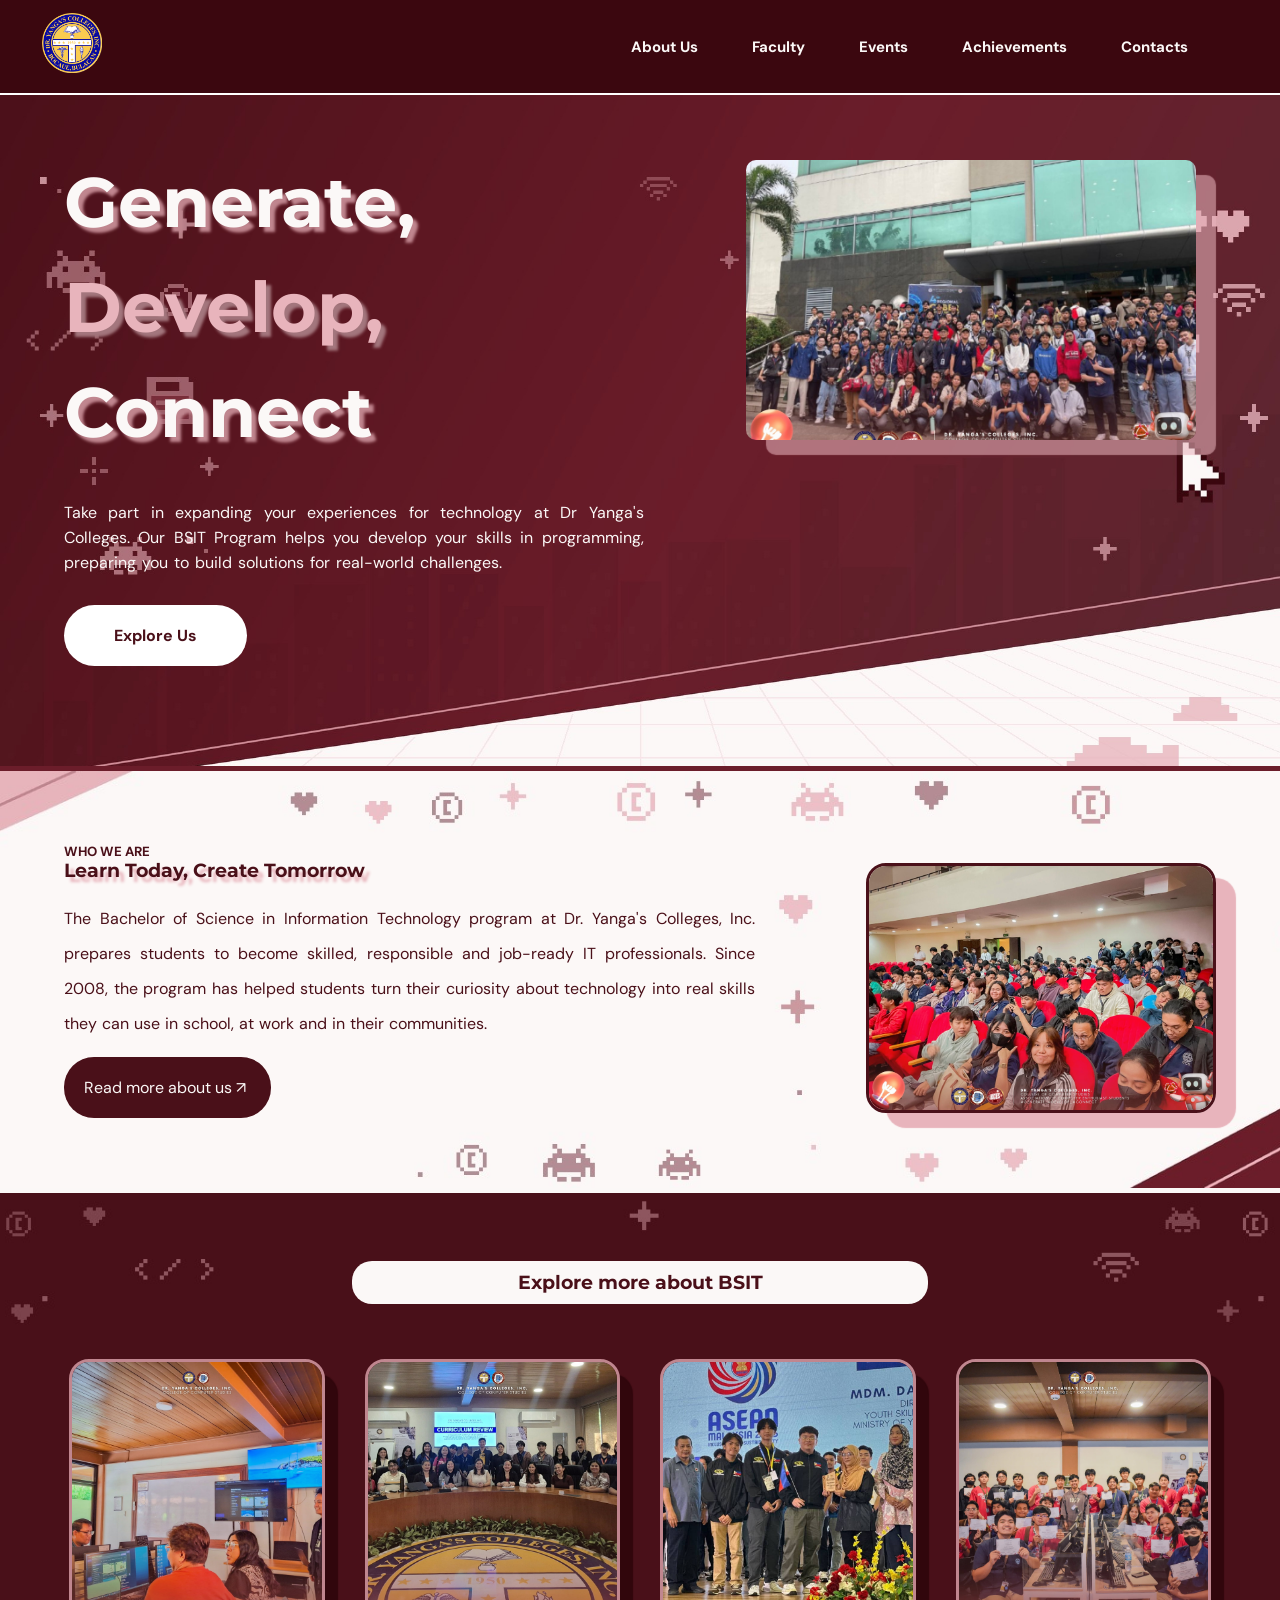
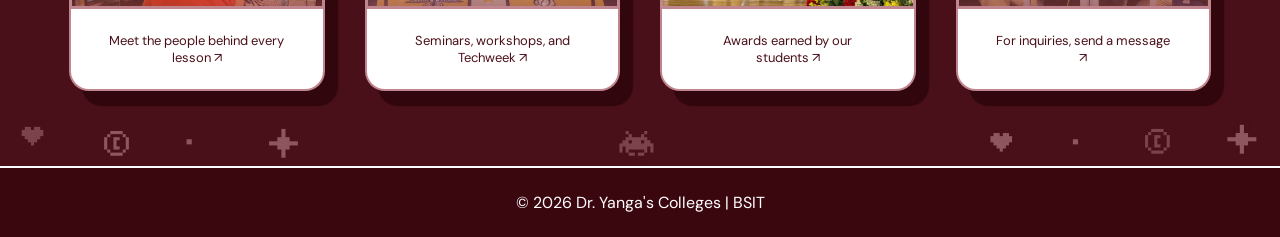
==== index.html @ b6b9d199 "finally" ====
<!DOCTYPE html>
<html lang="en">
    <head>
        <title>DYCI | BSIT</title>
        <meta charset="UTF-8">
        <meta name="viewport" content="width=device-width, initial-scale=1.0">
        <link rel="stylesheet" href="styles.css">
        <link rel="icon" type="image/png" href="images/logo/tech.png">
        <link rel="preconnect" href="https://fonts.googleapis.com">
        <link rel="preconnect" href="https://fonts.gstatic.com" crossorigin>
        <link href="https://fonts.googleapis.com/css2?family=Montserrat:wght@900&family=DM+Sans:wght@400;700&display=swap" rel="stylesheet">
    </head>
    <body>
        <header class="content-nav">
            <nav>
                <input type="checkbox" id="menu-toggle">
                <label for="menu-toggle" class="hamburger">☰</label>
                <ul>
                    <li class="landing-page-nav"><a href="index.html"><img src="images/logo/dyci-logo.png" alt="dyci-logo"></a></li>
                    <li><a href="aboutus.html">About Us</a></li>
                    <li><a href="faculty.html">Faculty</a></li>
                    <li><a href="events.html">Events</a></li>
                    <li><a href="achievements.html">Achievements</a></li>
                    <li><a href="contacts.html">Contacts</a></li>
                </ul>
            </nav>
        </header>
        <main>
            <article class="landing-page">
                <section class="landing-page-cover">
                    <div class="headers">
                        <h1>Generate,</h1>
                        <h1 id="develop-span">Develop,</h1>
                        <h1>Connect</h1>
                        <p>Take part in expanding your experiences for technology at Dr Yanga's Colleges. Our BSIT Program
                        helps you develop your skills in programming, preparing you to build solutions for real-world
                        challenges.
                        </p>
                        <div class="know-us">
                            <a href="aboutus.html">Explore Us</a>
                        </div>
                    </div>
                    <div class="landing-img">
                        <img src="images/landing/landing-img.jpg" alt="landing-img">
                    </div>
                </section>
            </article>
            <article class="landing-page2">
                <section class="landing-page2-cover">
                    <div class="landing-aboutus-img">
                        <img src="images/landing/about-us.jpg" alt="aboutus-img">
                    </div>
                    <div class="landing-aboutus">
                        <h5>WHO WE ARE</h5>
                        <h1>Learn Today, Create Tomorrow</h1>
                        <p>The Bachelor of Science in Information Technology program at Dr. Yanga's Colleges, Inc. prepares students to
                            become skilled, responsible and job-ready IT professionals. Since 2008, the program has helped students turn
                            their curiosity about technology into real skills they can use in school, at work and in their communities.
                        </p>
                        <a href="aboutus.html">Read more about us ↗</a>
                    </div>
                </section>
            </article>
            <article class="landing-page3">
                <section class="landing-page3-cover">
                    <h1>Explore more about BSIT</h1>
                    <div class="exploremore-container">
                        <a href="faculty.html">
                            <div class="explore-faculty-container">
                                <img src="images/landing/faculty.jpg" alt="faculty-img">
                                <div class="explore-faculty-desc">
                                    <p>Meet the people behind every lesson ↗</p>
                                </div>
                            </div>
                        </a>
                        <a href="events.html">
                            <div class="explore-events-container">
                                <img src="images/landing/events.jpg" alt="events-img">
                                <div class="explore-events-desc">
                                    <p>Seminars, workshops, and Techweek ↗</p>
                                </div>
                            </div>
                        </a>
                        <a href="achievements.html">
                            <div class="explore-achievements-container">
                                <img src="images/landing/achievements.jpg" alt="achievements-img">
                                <div class="explore-achievements-desc">
                                    <p>Awards earned by our students ↗</p>
                                </div>
                            </div>
                        </a>
                        <a href="contacts.html">
                            <div class="explore-contacts-container">
                                <img src="images/landing/contacts.jpg" alt="contacts-img">
                                <div class="explore-contacts-desc">
                                    <p>For inquiries, send a message ↗</p>
                                </div>
                            </div>
                        </a>
                    </div>
                </section>
            </article>
        </main>
    </body>
    <footer class="footer-side">
        <p>&copy; 2026 Dr. Yanga's Colleges | BSIT</p>
    </footer>
</html>
---- styles.css ----
* {
    box-sizing: border-box;
}

body {
    background-color: white;
    font-family: "DM Sans", sans-serif;
    margin: 0;
}

.content-nav {
    background-color: #3b070f;
    border-bottom: 2px solid white;
    line-height: 40px;
    position: sticky;
    top: 0;
}

.content-nav nav ul {
    display: flex;
    justify-content: right;
    align-items: center;
    list-style: none;
    margin: 0;
    padding: 5px 40px;
}

.content-nav nav ul li a {
    font-size: 15px;
    text-decoration: none;
    font-weight: bold;
    color: #fbf8f7;
    margin-right: 50px;
    border: 2px solid transparent;
    transition: 0.5s;
}

.content-nav nav ul li a:hover {
    border-bottom-color: #fbf8f7;
}

#active {
    border-bottom: 2px solid #fbf8f7;
}

.landing-page-nav {
    margin-right: auto;
    margin-top: 8px;
}

.landing-page-nav img {
    width: 60px;
    height: 60px;
    object-fit: contain;
}

.content-nav .landing-page-nav a {
    border-bottom: none;
}

.landing-page {
    background-image: url("images/landing/landing-background.jpg");
    background-size: cover;
    background-position: center;
    background-repeat: no-repeat;
    padding-top: 120px;
    padding-bottom: 120px;
    color: #fbf8f7;
    font-family: "DM Sans", sans-serif;
}

.landing-page-cover {
    display: flex;
    width: 1260px;
    max-width: 90%;
    margin: 0 auto;
}

.headers {
    margin-top: -100px;
}

.headers h1 {
    font-family: "Montserrat", sans-serif;
    font-size: 70px;
    line-height: 35px;
    text-shadow: 5px 5px 3px #c0868f;
}

#develop-span {
    color: #e8b4bc;
    text-shadow: 5px 5px 3px #a3767d;
}

.headers p {
    width: 85%;
    text-align: justify;
    line-height: 25px;
    word-spacing: 2px;
    font-family: "DM Sans", sans-serif;
}

.know-us {
    margin-top: 50px;
}

.know-us a {
    background-color: white;
    color: #4a1019;
    text-decoration: none;
    padding: 20px 50px;
    border-radius: 40px;
    font-weight: bold;
}

.landing-img {
    margin-top: -55px;
    margin-right: 20px;
}

.landing-img img {
    width: 450px;
    height: 280px;
    object-fit: cover;
    border-radius: 10px;
    box-shadow: 20px 15px 1px #e8b4bc91;
}

.landing-page2 {
    background-image: url("images/landing/landing2-background.jpg");
    background-size: cover;
    background-position: center;
    background-repeat: no-repeat;
    padding-top: 100px;
    padding-bottom: 120px;
    border-top: 5px solid #6b1d2a;
    color: #4a1019;
    font-family: "DM Sans", sans-serif;
}

.landing-page2-cover {
    width: 1260px;
    max-width: 90%;
    margin: -50px auto;
}

.landing-aboutus {
    text-align: center;
    width: 60%;
}

.landing-aboutus p {
    margin-right: auto;
    margin-left: auto;
    text-align: justify;
    line-height: 35px;
    word-spacing: 1px;
}

.landing-aboutus h5 {
    text-align: left;
    margin-bottom: -20px;
}

.landing-aboutus h1 {
    font-family: "Montserrat", sans-serif;
    text-shadow: 5px 5px 3px #e8b4bc;
    text-align: left;
}

.landing-aboutus a {
    display: block;
    width: 30%;
    text-decoration: none;
    color: #fbf8f7;
    background-color: #4a1019;
    padding: 20px 20px;
    border-radius: 30px;
    margin-top: 10px;
    text-align: left;
}

.landing-aboutus-img {
    float: right;
    margin-top: 20px;
}

.landing-aboutus-img img {
    width: 350px;
    height: 250px;
    object-fit: cover;
    border-radius: 20px;
    border: 3px solid #4a1019;
    box-shadow: 20px 15px 1px #e8b4bc;
}

.landing-page3 {
    background-image: url("images/landing/landing3-background.jpg");
    background-size: cover;
    background-position: center;
    background-repeat: no-repeat;
    padding-top: 100px;
    padding-bottom: 120px;
    border-top: 5px solid #fbf8f7;
    color: #4a1019;
    font-family: "DM Sans", sans-serif;
}

.landing-page3-cover {
    width: 1260px;
    max-width: 90%;
    margin: -50px auto;
}

.landing-page3-cover h1 {
    font-family: "Montserrat", sans-serif;
    text-align: center;
    background-color: #fbf8f7;
    width: 50%;
    margin-right: auto;
    margin-left: auto;
    border-radius: 20px;
    padding: 10px;
}

.exploremore-container {
    display: grid;
    grid-template-columns: repeat(4, 1fr);
    margin-top: 50px;
    gap: 30px;
}

.exploremore-container a {
    text-decoration: none;
    color:#4a1019;
}

.explore-faculty-container, .explore-events-container,
.explore-achievements-container, .explore-contacts-container {
    margin: 5px;
}

.explore-faculty-container img, .explore-events-container img,
.explore-achievements-container img, .explore-contacts-container img {
    width: 100%;
    height: 250px;
    object-fit: cover;
    display: block;
    border: 3px solid #c0868f;
    border-top-right-radius: 20px;
    border-top-left-radius: 20px;
    box-shadow: 13px 15px 1px #31060c;
}

.explore-faculty-desc, .explore-events-desc,
.explore-achievements-desc, .explore-contacts-desc {
    text-align: center;
    background-color: white;
    padding: 10px 0;
    border-bottom-right-radius: 20px;
    border-bottom-left-radius: 20px;
    font-size: 13px;
    box-shadow: 13px 15px 1px #31060c;
    border-right: 2px solid #c0868f;
    border-left: 2px solid #c0868f;
    border-bottom: 2px solid #c0868f;
}

.explore-faculty-desc p, .explore-events-desc p,
.explore-achievements-desc p, .explore-contacts-desc p {
    width: 70%;
    margin-right: auto;
    margin-left: auto;
}

.about-us {
    background-image: url("images/about-us/about-us-background.jpg");
    background-size: cover;
    background-position: center;
    background-repeat: no-repeat;
    padding-top: 120px;
    padding-bottom: 120px;
    border-top: 5px solid #6b1d2a;
    color: #4a1019;
    font-family: "DM Sans", sans-serif;
}

.about-us-cover {
    display: flex;
    width: 1260px;
    max-width: 90%;
    margin: -70px auto;
}

.about-us-desc {
    margin-left: -20px;
}

.about-us-desc h3 {
    font-size: 15px;
}

.about-us-desc h1 {
    width: 80%;
    font-family: "Montserrat", sans-serif;
    font-size: 50px;
    text-shadow: 5px 5px 3px #e8b4bc;
}

.create-span {
    color: #6b1d2a;
}

.about-us-desc p {
    width: 90%;
    color: #4a1019;
    text-align: justify;
    font-size: 15px;
    line-height: 30px;
    word-spacing: 1px;
}

.about-us-img {
    margin-top: 30px;
}

.about-us-img img {
    width: 320px;
    height: 350px;
    object-fit: cover;
    border-radius: 10px;
    box-shadow: 20px 15px 1px #e8b4bc91;
    border: 3px solid #3b070f;
}

.about-us-history {
    background-image: url("images/about-us/history/background-history.jpg");
    background-size: cover;
    background-position: center;
    background-repeat: no-repeat;
    padding-top: 100px;
    padding-bottom: 120px;
    border-top: 5px solid #6b1d2a;
    color: #4a1019;
    font-family: "DM Sans", sans-serif;
}

.about-us-history-cover {
    width: 1260px;
    max-width: 90%;
    margin: -50px auto;
}

.about-us-history-cover h1 {
    font-family: "Montserrat", sans-serif;
    text-align: center;
    text-shadow: 5px 5px 3px #e8b4bc;
}

.bsit-history-1 {
    text-align: center;
    width: 60%;
}

.bsit-history-1 p {
    margin-right: auto;
    margin-left: auto;
    margin-top: 55px;
    text-align: justify;
    line-height: 35px;
    word-spacing: 1px;
}

.bsit-history-1-img {
    float: right;
    margin-top: 60px;
}

.bsit-history-1-img img {
    width: 350px;
    height: 250px;
    object-fit: cover;
    border-radius: 20px;
    border: 3px solid #4a1019;
    box-shadow: 20px 15px 1px #e8b4bc;
}

.bsit-history-2 {
    text-align: center;
    width: 60%;
    margin-top: 150px;
    margin-left: auto;
}

.bsit-history-2 p {
    margin-right: auto;
    margin-left: auto;
    margin-top: 25px;
    text-align: justify;
    line-height: 35px;
    word-spacing: 1px;
}

.bsit-history-2-img {
    float: left;
    margin-top: 120px;
}

.bsit-history-2-img img {
    width: 350px;
    height: 250px;
    object-fit: cover;
    border-radius: 20px;
    border: 3px solid #4a1019;
    box-shadow: 20px 15px 1px #e8b4bc;
}

.bsit-history-3 {
    text-align: center;
    width: 60%;
    margin-top: 180px;
}

.bsit-history-3 p {
    margin-right: auto;
    margin-left: auto;
    margin-top: 55px;
    text-align: justify;
    line-height: 35px;
    word-spacing: 1px;
}

.bsit-history-3-img {
    float: right;
    margin-top: 140px;
}

.bsit-history-3-img img {
    width: 350px;
    height: 250px;
    object-fit: cover;
    border-radius: 20px;
    border: 3px solid #4a1019;
    box-shadow: 20px 15px 1px #e8b4bc;
}

.about-us-changes {
    background-image: url("images/about-us/changes-department.jpg");
    background-size: cover;
    background-position: center;
    background-repeat: no-repeat;
    padding-top: 100px;
    padding-bottom: 120px;
    border-top: 5px solid #6b1d2a;
    color: #4a1019;
    font-family: "DM Sans", sans-serif;
}

.about-us-changes-cover {
    background-color: #fbf8f7;
    width: 1260px;
    max-width: 90%;
    margin: -50px auto;
    padding: 30px 20px;
    border-radius: 20px;
    box-shadow: 1px 1px 10px #e8b4bc;
}

.about-us-changes-cover h1 {
    font-family: "Montserrat", sans-serif;
    text-align: center;
    text-shadow: 5px 5px 3px #e8b4bc;
}

.department-logos {
    display: flex;
    justify-content: center;
    align-items: center;
    gap: 140px;
    margin-top: 70px;
    text-align: center;
}

.ccs-logo img, .tech-logo img {
    width: 250px;
    height: 250px;
    object-fit: cover;
    border: 5px solid #6b1d2a;
    border-radius: 200px;
}

.ccs-logo p, .tech-logo p {
    width: 30%;
    background-color: #4a1019;
    font-size: 15px;
    color: #fbf8f7;
    padding: 5px 10px;
    border-radius: 40px;
    text-align: center;
    margin-right: auto;
    margin-left: auto;
    font-family: "Montserrat", sans-serif;
}

.arrow-logo {
    margin-top: -50px;
}

.arrow-logo p {
    font-size: 30px;
    background-color: #4a1019;
    color: #fbf8f7;
    border-radius: 100px;
    padding: 30px 35px;
}

.about-us-changes-desc {
    margin-top: 50px;
}

.about-us-changes-desc p {
    width: 90%;
    text-align: justify;
    margin-right: auto;
    margin-left: auto;
    line-height: 35px;
    font-size: 15px;
}

.about-us-laboratories {
    background-image: url("images/about-us/laboratories/background-laboratories.jpg");
    background-size: cover;
    background-position: center;
    background-repeat: no-repeat;
    padding-top: 100px;
    padding-bottom: 120px;
    border-top: 5px solid #fbf8f7;
    color: #4a1019;
    font-family: "DM Sans", sans-serif;
}

.about-us-laboratories-cover {
    width: 1260px;
    max-width: 90%;
    margin: -50px auto;
}

.about-us-laboratories-cover h1 {
    font-family: "Montserrat", sans-serif;
    text-align: center;
    margin-top: -20px;
    text-shadow: 5px 5px 3px #e8b4bc;
}

.laboratories-container {
    display: flex;
    justify-content: center;
    align-items: center;
    margin-top: 50px;
    gap: 30px;
}

.sandbox-container, .raise-lab-container, .nexus-container {
    margin: 5px;
}

.sandbox-container img, .raise-lab-container img, .nexus-container img {
    width: 100%;
    height: 250px;
    object-fit: cover;
    display: block;
    border: 3px solid #4a1019;
    border-top-right-radius: 20px;
    border-top-left-radius: 20px;
    box-shadow: 10px 15px 1px #e8b4bc;
}

.sandbox-desc, .raise-lab-desc, .nexus-desc {
    text-align: center;
    background-color: white;
    padding: 10px 0;
    border-bottom-right-radius: 20px;
    border-bottom-left-radius: 20px;
    font-size: 13px;
    box-shadow: 10px 15px 1px #e8b4bc;
    border-right: 2px solid #4a1019;
    border-left: 2px solid #4a1019;
    border-bottom: 2px solid #4a1019;
}

.about-us-courses {
    background-image: url("images/about-us/courses/background-courses.jpg");
    background-size: cover;
    background-position: center;
    background-repeat: no-repeat;
    padding-top: 100px;
    padding-bottom: 120px;
    border-top: 5px solid #6b1d2a;
    border-bottom: 5px solid #6b1d2a;
    color: #4a1019;
    font-family: "DM Sans", sans-serif;
}

.about-us-courses-cover {
    width: 1260px;
    max-width: 90%;
    margin: -50px auto;
}

.about-us-courses-cover h1 {
    font-family: "Montserrat", sans-serif;
    text-align: center;
    margin-top: -20px;
    text-shadow: 5px 5px 3px #e8b4bc;
}

.courses-container {
    display: grid;
    grid-template-columns: repeat(3, 1fr);
    margin-top: 50px;
    gap: 30px;
}

.itp-container, .dbm-container,
.web-container, .app-container,
.net-container, .sec-container {
    margin: 5px;
}

.itp-container img, .dbm-container img,
.web-container img, .app-container img,
.net-container img, .sec-container img {
    width: 100%;
    height: 250px;
    object-fit: cover;
    display: block;
    border: 3px solid #4a1019;
    border-top-right-radius: 20px;
    border-top-left-radius: 20px;
    box-shadow: 10px 15px 1px #e8b4bc;
}

.itp-desc, .dbm-desc,
.web-desc, .app-desc,
.net-desc, .sec-desc {
    text-align: center;
    background-color: white;
    padding: 10px 10px;
    border-bottom-right-radius: 20px;
    border-bottom-left-radius: 20px;
    font-size: 13px;
    box-shadow: 10px 15px 1px #e8b4bc;
    border-right: 2px solid #4a1019;
    border-left: 2px solid #4a1019;
    border-bottom: 2px solid #4a1019;
}

.meet-faculty {
    background-image: url("images/faculty/faculty-background.jpg");
    background-size: cover;
    background-position: center;
    background-repeat: no-repeat;
    padding-top: 120px;
    padding-bottom: 120px;
    border-top: 5px solid #6b1d2a;
    color: #fbf8f7;
    font-family: "DM Sans", sans-serif;
}

.meet-faculty-cover {
    display: flex;
    width: 1260px;
    max-width: 90%;
    margin: -70px auto;
}

.meet-faculty-desc {
    margin-left: -20px;
}

.meet-faculty-desc h3 {
    font-size: 15px;
}

.meet-faculty-desc h1 {
    width: 80%;
    font-family: "Montserrat", sans-serif;
    font-size: 50px;
    text-shadow: 5px 5px 3px #c0868f;
}

.behind-span {
    color: #e8b4bc;
    text-shadow: 5px 5px 3px #a3767d;
}

.meet-faculty-desc p {
    width: 90%;
    text-align: justify;
    font-size: 15px;
    line-height: 30px;
    word-spacing: 1px;
}

.meet-faculty-img {
    margin-top: 30px;
}

.meet-faculty-img img {
    width: 320px;
    height: 350px;
    object-fit: cover;
    border-radius: 10px;
    box-shadow: 20px 15px 1px #e8b4bc91;
    border: 3px solid #3b070f;
}

.meet-faculty-head {
    background-image: url("images/faculty/profs/background-faculty-head.jpg");
    background-size: cover;
    background-position: center;
    background-repeat: no-repeat;
    padding-top: 100px;
    padding-bottom: 120px;
    color: #4a1019;
    font-family: "DM Sans", sans-serif;
}

.faculty-head {
    width: 1260px;
    max-width: 90%;
    margin: -50px auto;
}

.faculty-head h1 {
    font-family: "Montserrat", sans-serif;
    text-align: center;
    text-shadow: 5px 5px 3px #e8b4bc;
}

.department-head-container {
    display: flex;
    background-color: #fbf8f7;
    padding: 70px 70px;
    border-radius: 10px;
    box-shadow: 1px 1px 10px #e8b4bc;
    gap: 50px;
    align-items: center;
    justify-content: center;
}

.department-head-desc h3 {
    width: 20%;
    background-color: #4a1019;
    font-size: 15px;
    color: #fbf8f7;
    padding: 5px 10px;
    border-radius: 40px;
    text-align: center;
}

.department-head-desc h2 {
    font-family: "Montserrat", sans-serif;
}

.department-head-desc p {
    text-align: justify;
    line-height: 30px;
    word-spacing: 2px;
}

.department-head-container img {
    width: 300px;
    height: 250px;
    object-fit: cover;
    border: 5px solid #e8b4bc;
    border-radius: 100px;
    box-shadow: 1px 5px 1px #e8b4bc;
}

.meet-faculty-profs {
    background-image: url("images/faculty/profs/background-profs.jpg");
    background-size: cover;
    background-position: center;
    background-repeat: no-repeat;
    padding-top: 100px;
    padding-bottom: 120px;
    border-bottom: 5px solid #6b1d2a;
    color: #4a1019;
    font-family: "DM Sans", sans-serif;
}

.faculty-profs {
    width: 1260px;
    max-width: 90%;
    margin: -50px auto;
}

.faculty-profs h1 {
    font-family: "Montserrat", sans-serif;
    text-align: center;
    text-shadow: 5px 5px 3px #e8b4bc;
}

.faculty-container {
    display: grid;
    grid-template-columns: repeat(3, 1fr);
    margin-top: 20px;
    gap: 30px;
}

.first-prof, .second-prof,
.third-prof, .fourth-prof,
.fifth-prof, .sixth-prof,
.seventh-prof, .eight-prof,
.nineth-prof, .tenth-prof,
.eleventh-prof, .twelveth-prof,
.thirtheenth-prof, .fourtheenth-prof,
.fiftheenth-prof {
    background-image: url("images/faculty/profs/container-background.jpg");
    background-size: cover;
    background-position: center;
    background-repeat: no-repeat;
    padding: 50px;
    border-radius: 20px;
    text-align: center;
    color: #fbf8f7;
    box-shadow: 15px 15px 1px #e8b4bc;
    margin-top: 30px;
    border: 3px solid #3b070f;
}

.first-prof img, .second-prof img,
.third-prof img, .fourth-prof img,
.fifth-prof img, .sixth-prof img,
.seventh-prof img, .eight-prof img,
.nineth-prof img, .tenth-prof img,
.eleventh-prof img, .twelveth-prof img,
.thirtheenth-prof img, .fourtheenth-prof img,
.fiftheenth-prof img {
    width: 150px;
    height: 150px;
    object-fit: cover;
    border-radius: 100px;
    border: 5px solid #e8b4bc;
}

.events {
    background-image: url("images/events/events-background.jpg");
    background-size: cover;
    background-position: center;
    background-repeat: no-repeat;
    padding-top: 120px;
    padding-bottom: 120px;
    border-top: 5px solid #6b1d2a;
    color: #4a1019;
    font-family: "DM Sans", sans-serif;
}

.events-cover {
    display: flex;
    width: 1260px;
    max-width: 90%;
    margin: -70px auto;
}

.events-desc {
    margin-left: -20px;
}

.events-desc h3 {
    font-size: 15px;
}

.events-desc h1 {
    width: 90%;
    font-family: "Montserrat", sans-serif;
    font-size: 50px;
    text-shadow: 5px 5px 3px #e8b4bc;
}

.beyond-span {
    color: #6b1d2a;
}

.events-desc p {
    width: 90%;
    text-align: justify;
    font-size: 15px;
    line-height: 30px;
    word-spacing: 1px;
}

.events-img {
    margin-top: 30px;
}

.events-img img {
    width: 320px;
    height: 340px;
    object-fit: cover;
    border-radius: 10px;
    box-shadow: 20px 15px 1px #cf9ba3;
    border: 3px solid #3b070f;
}

.events-upcoming {
    background-image: url("images/events/upcoming/upcoming-background.jpg");
    background-size: cover;
    background-position: center;
    background-repeat: no-repeat;
    padding-top: 100px;
    padding-bottom: 120px;
    border-top: 5px solid #6b1d2a;
    color: #4a1019;
    font-family: "DM Sans", sans-serif;
}

.events-upcoming-cover {
    width: 1260px;
    max-width: 90%;
    margin: -50px auto;
}

.events-upcoming-cover h1 {
    font-family: "Montserrat", sans-serif;
    text-align: center;
    text-shadow: 5px 5px 3px #e8b4bc;
}

.events-upcoming-container {
    background-color: #fbf8f7;
    padding: 50px 70px;
    border-radius: 10px;
    box-shadow: 1px 1px 10px #e8b4bc;
    text-align: center;
}

.events-upcoming-desc h2 {
    width: 60%;
    background-color: #4a1019;
    font-size: 15px;
    color: #fbf8f7;
    padding: 5px 10px;
    border-radius: 40px;
    text-align: center;
    margin-right: auto;
    margin-left: auto;
    margin-top: 20px;
    font-family: "Montserrat", sans-serif;
}

.events-upcoming-desc p {
    text-align: justify;
    line-height: 30px;
    word-spacing: 2px;
    margin-top: 40px;
}

.events-upcoming-container img {
    width: 90%;
    height: 270px;
    object-fit: cover;
    border: 5px solid #6b1d2a;
    border-radius: 20px;
    box-shadow: 1px 5px 1px #e8b4bc;
}

.events-previous {
    background-image: url("images/events/previous/previous-background.jpg");
    background-size: cover;
    background-position: center;
    background-repeat: no-repeat;
    padding-top: 100px;
    padding-bottom: 120px;
    border-top: 5px solid #fbf8f7;
    border-bottom: 5px solid #6b1d2a;
    color: #4a1019;
    font-family: "DM Sans", sans-serif;
}

.events-previous-cover {
    width: 1260px;
    max-width: 90%;
    margin: -50px auto;
}

.events-previous-cover h1 {
    font-family: "Montserrat", sans-serif;
    color: #fbf8f7;
    text-align: center;
    margin-top: -20px;
    text-shadow: 5px 5px 3px #a3767d;
}

.events-previous-container {
    display: grid;
    grid-template-columns: repeat(3, 1fr);
    margin-top: 50px;
    gap: 30px;
}

.events-previous-container a {
    text-decoration: none;
    color:#4a1019;
}

.web101-container, .it-spec-container,
.dict-hackforgov-container, .fourth-year-capstone-container,
.protocol-breach-container, .fourth-regional-cybersecurity-container {
    margin: 5px;
}

.web101-container img, .it-spec-container img,
.dict-hackforgov-container img, .fourth-year-capstone-container img,
.protocol-breach-container img, .fourth-regional-cybersecurity-container img {
    width: 100%;
    height: 250px;
    object-fit: cover;
    display: block;
    border: 3px solid #c0868f;
    border-top-right-radius: 20px;
    border-top-left-radius: 20px;
    box-shadow: 13px 15px 1px #31060c;
}

.web101-desc, .it-spec-desc,
.dict-hackforgov-desc, .fourth-year-capstone-desc,
.protocol-breach-desc, .fourth-regional-cybersecurity-desc {
    text-align: center;
    background-color: white;
    padding: 10px 0;
    border-bottom-right-radius: 20px;
    border-bottom-left-radius: 20px;
    font-size: 13px;
    box-shadow: 13px 15px 1px #31060c;
    border-right: 2px solid #c0868f;
    border-left: 2px solid #c0868f;
    border-bottom: 2px solid #c0868f;
}

.achievements {
    background-image: url("images/achievements/achievements-background.jpg");
    background-size: cover;
    background-position: center;
    background-repeat: no-repeat;
    padding-top: 120px;
    padding-bottom: 120px;
    border-top: 5px solid #6b1d2a;
    color: #fbf8f7;
    font-family: "DM Sans", sans-serif;
}

.achievements-cover {
    display: flex;
    width: 1260px;
    max-width: 90%;
    margin: -70px auto;
}

.achievements-desc {
    margin-left: -20px;
}

.achievements-desc h3 {
    font-size: 15px;
}

.achievements-desc h1 {
    width: 80%;
    font-family: "Montserrat", sans-serif;
    font-size: 50px;
    text-shadow: 5px 5px 3px #c0868f;
}

.name-span {
    color: #e8b4bc;
    text-shadow: 5px 5px 3px #a3767d;
}

.achievements-desc p {
    width: 90%;
    text-align: justify;
    font-size: 15px;
    line-height: 30px;
    word-spacing: 1px;
}

.achievements-img {
    margin-top: 30px;
}

.achievements-img img {
    width: 320px;
    height: 350px;
    object-fit: cover;
    border-radius: 10px;
    box-shadow: 20px 15px 1px #e8b4bc91;
    border: 3px solid #3b070f;
}

.achievements-dyci {
    background-image: url("images/achievements/achievements-dyci-background.jpg");
    background-size: cover;
    background-position: center;
    background-repeat: no-repeat;
    padding-top: 100px;
    padding-bottom: 120px;
    border-top: 5px solid #f3e9ea;
    border-bottom: 5px solid #6b1d2a;
    color: #4a1019;
    font-family: "DM Sans", sans-serif;
}

.achievements-dyci-cover {
    width: 1260px;
    max-width: 90%;
    margin: -50px auto;
}

.achievements-dyci-cover h1 {
    font-family: "Montserrat", sans-serif;
    text-align: center;
    margin-top: -20px;
    text-shadow: 5px 5px 3px #e8b4bc;
}

.achievements-container {
    display: flex;
    justify-content: center;
    align-items: center;
    margin-top: 50px;
    gap: 30px;
}

.achievements-container a {
    text-decoration: none;
    color:#4a1019;
}

.ircite-container, .asean-youth-container, .tesda-national-container {
    margin: 5px;
}

.ircite-container img, .asean-youth-container img, .tesda-national-container img {
    width: 100%;
    height: 250px;
    object-fit: cover;
    display: block;
    border: 3px solid #4a1019;
    border-top-right-radius: 20px;
    border-top-left-radius: 20px;
    box-shadow: 10px 15px 1px #e8b4bc;
}

.ircite-desc, .asean-youth-desc, .tesda-national-desc {
    text-align: center;
    background-color: white;
    padding: 10px 10px;
    border-bottom-right-radius: 20px;
    border-bottom-left-radius: 20px;
    font-size: 13px;
    box-shadow: 10px 15px 1px #e8b4bc;
    border-right: 2px solid #4a1019;
    border-left: 2px solid #4a1019;
    border-bottom: 2px solid #4a1019;
}

.contacts {
    background-image: url("images/contacts/contacts-background.jpg");
    background-size: cover;
    background-position: center;
    background-repeat: no-repeat;
    padding-top: 100px;
    padding-bottom: 120px;
    border-bottom: 5px solid #6b1d2a;
    color: #4a1019;
    font-family: "DM Sans", sans-serif;
}

.contacts h1 {
    font-family: "Montserrat", sans-serif;
    text-align: center;
    margin-top: -50px;
    text-shadow: 5px 5px 3px #e8b4bc;
}

.visits h3, .our-form h3 {
    font-family: "Montserrat", sans-serif;
    text-align: center;
    text-shadow: 5px 5px 3px #e8b4bc;
}

.contacts-container {
    display: grid;
    grid-template-columns: 5fr 6fr;
    width: 1260px;
    max-width: 90%;
    margin: 50px auto;
    gap: 70px;
    align-items: start;
}

.address-container, .email-container, .number-container {
    display: flex;
    background-color: #4a1019;
    color: #fbf8f7;
    padding: 20px 20px;
    margin-bottom: 18px;
    border-radius: 20px;
    gap: 30px;
    box-shadow: 10px 8px 1px #e8b4bc;
}

.address-container img, .email-container img, .number-container img {
    width: 50px;
    height: 50px;
    object-fit: cover;
    padding: 5px;
    background-color: #fbf8f7;
    border: 5px solid #a3767d;
    border-radius: 50px;
}

.address-desc h4, .email-desc h4, .number-desc h4 {
    margin: 0;
    font-size: 14px;
    background-color: #fbf8f7;
    color: #4a1019;
    border-radius: 20px;
    text-align: center;
}

.address-desc h4 {
    width: 25%;
}

.address-desc p, .email-desc p, .number-desc p {
    margin: 10px 0 0;
    font-size: 14px;
}

.socials-container {
    display: flex;
    gap: 15px;
    justify-content: center;
    margin-top: 30px;
}

.socials-container a {
    text-decoration: none;
    color: #fbf8f7;
    background-color: #4a1019;
    padding: 20px 15px;
    border-radius: 50px;
    box-shadow: 10px 8px 1px #e8b4bc;
    font-family: "Montserrat", sans-serif;
    font-size: 13px;
    text-shadow: 2px 2px 3px #c0868f;
}

.contact-form {
    padding: 40px;
    background-color: #4a1019;
    color: #fbf8f7;
    border-radius: 20px;
    box-shadow: 15px 15px 1px #e8b4bc;
}

.form-row {
    display: grid;
    grid-template-columns: repeat(2, 1fr);
    gap: 20px;
}

.form-group {
    display: flex;
    flex-direction: column;
    margin-bottom: 20px;
}

.form-group label {
    font-weight: bold;
    font-size: 15px;
    margin-bottom: 8px;
}

.form-group input, .form-group textarea {
    padding: 14px 16px;
    font-size: 15px;
    font-family: "DM Sans", sans-serif;
    color: #4a1019;
    background-color: #fbf8f7;
    border: 3px solid #a3767d;
    border-radius: 12px;
}

.form-group textarea {
    resize: none;
}

.form-group input:focus, .form-group textarea:focus {
    outline: none;
    border-color: #6b1d2a;
}

.contact-form button {
    padding: 16px 36px;
    font-size: 16px;
    font-weight: bold;
    font-family: "DM Sans", sans-serif;
    color: #4a1019;
    background-color: #fbf8f7;
    border: none;
    border-radius: 30px;
    cursor: pointer;
}

.footer-side {
    text-align: center;
    background-color: #3b070f;
    color: white;
    padding: 8px 20px;
    border-top: 2px solid;
}

#menu-toggle, .hamburger {
    display: none;
}
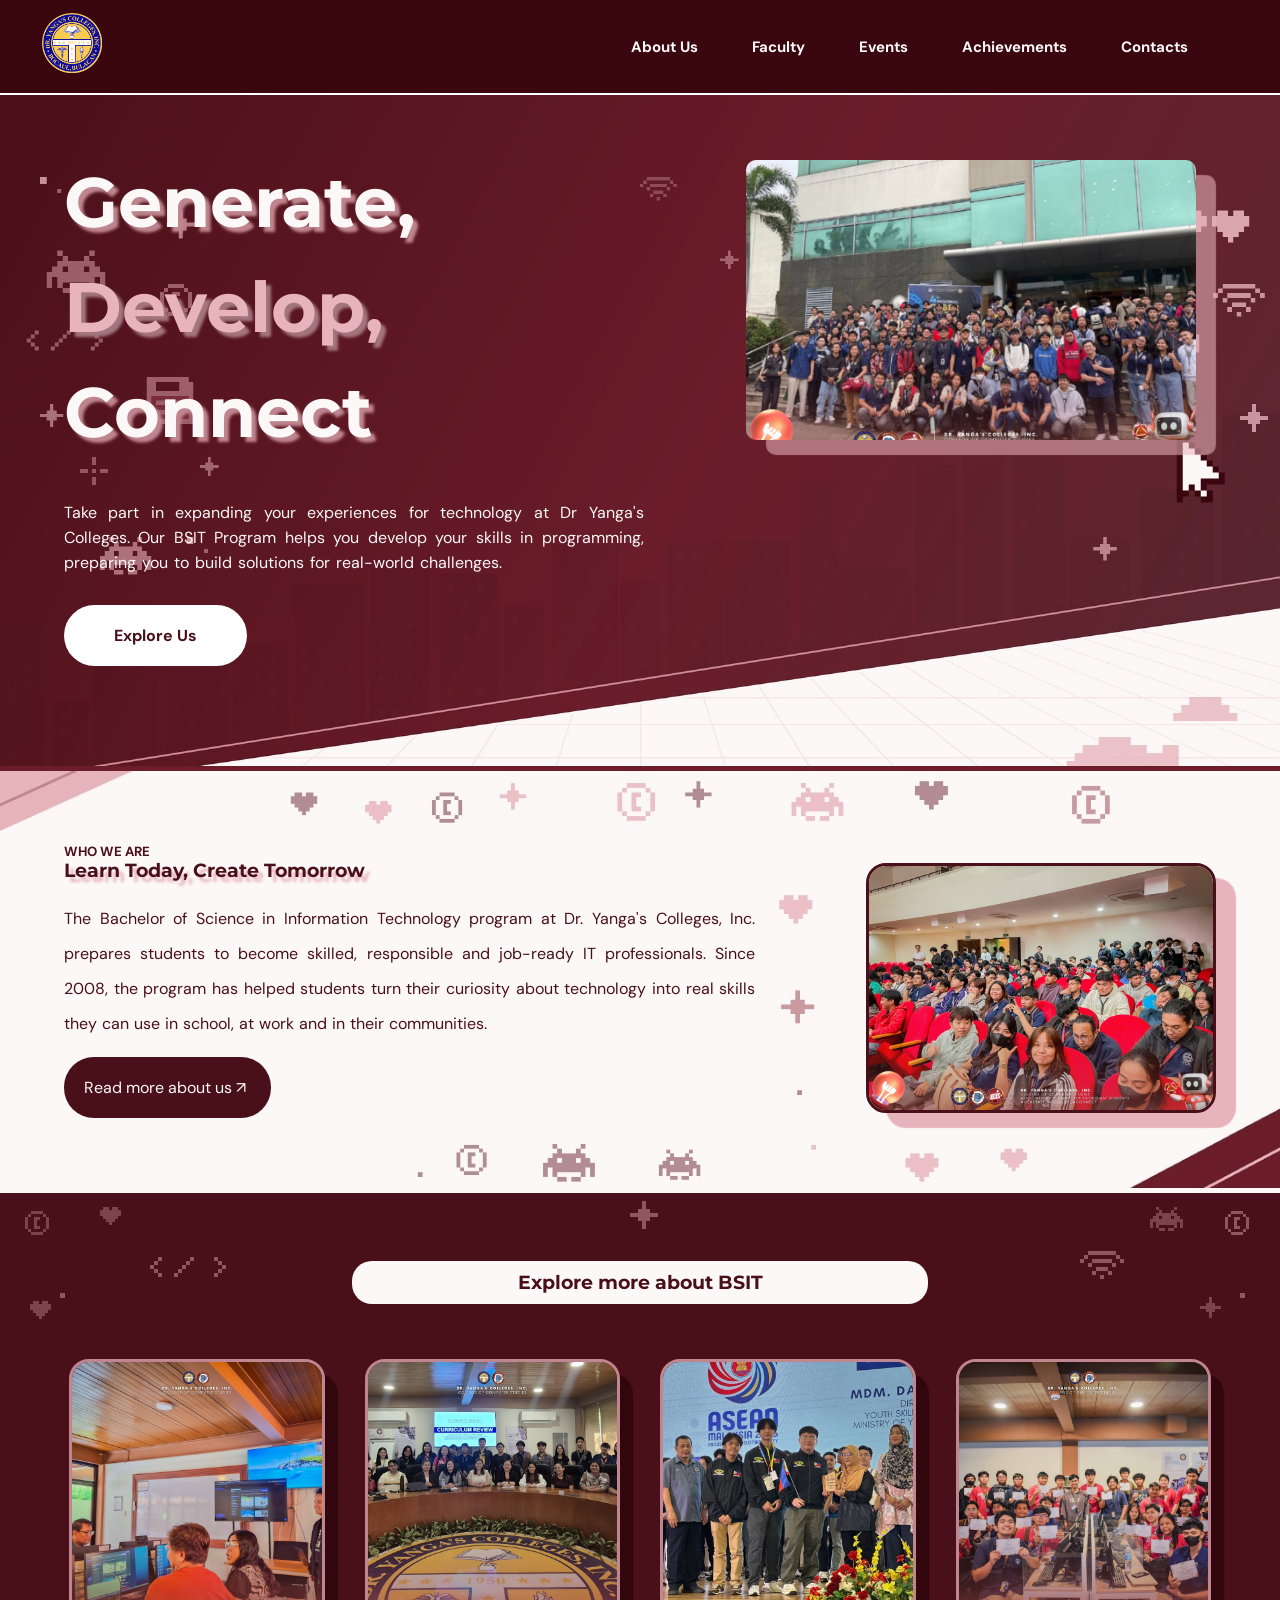
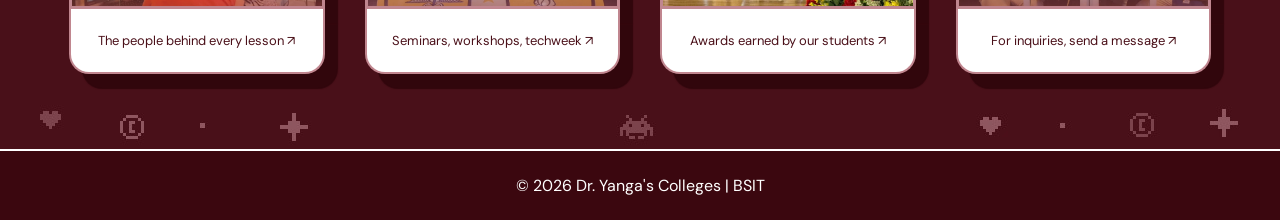
==== commit b83ba811: "finale" ====
--- a/index.html
+++ b/index.html
@@ -41,7 +41,12 @@
                         </div>
                     </div>
                     <div class="landing-img">
-                        <img src="images/landing/landing-img.jpg" alt="landing-img">
+                        <picture>
+                            <source media="(min-width: 1200px)" srcset="images/landing/picture/landing-large-img.jpg">
+                            <source media="(min-width: 767px)" srcset="images/landing/picture/landing-medium-img.jpg">
+                            <source media="(min-width: 320px)" srcset="images/landing/picture/landing-small-img.jpg">
+                            <img src="images/landing/landing-img.jpg" alt="landing-img">
+                        </picture>
                     </div>
                 </section>
             </article>
@@ -69,7 +74,7 @@
                             <div class="explore-faculty-container">
                                 <img src="images/landing/faculty.jpg" alt="faculty-img">
                                 <div class="explore-faculty-desc">
-                                    <p>Meet the people behind every lesson ↗</p>
+                                    <p>The people behind every lesson ↗</p>
                                 </div>
                             </div>
                         </a>
@@ -77,7 +82,7 @@
                             <div class="explore-events-container">
                                 <img src="images/landing/events.jpg" alt="events-img">
                                 <div class="explore-events-desc">
-                                    <p>Seminars, workshops, and Techweek ↗</p>
+                                    <p>Seminars, workshops, techweek ↗</p>
                                 </div>
                             </div>
                         </a>
--- a/styles.css
+++ b/styles.css
@@ -264,13 +264,6 @@
     border-right: 2px solid #c0868f;
     border-left: 2px solid #c0868f;
     border-bottom: 2px solid #c0868f;
-}
-
-.explore-faculty-desc p, .explore-events-desc p,
-.explore-achievements-desc p, .explore-contacts-desc p {
-    width: 70%;
-    margin-right: auto;
-    margin-left: auto;
 }
 
 .about-us {
@@ -955,6 +948,7 @@
     line-height: 30px;
     word-spacing: 2px;
     margin-top: 40px;
+    font-size: 15px;
 }
 
 .events-upcoming-container img {
@@ -1326,4 +1320,465 @@
 
 #menu-toggle, .hamburger {
     display: none;
+}
+
+@media (max-width: 1200px) {
+    .content-nav nav ul {
+        padding: 5px 25px;
+    }
+
+    .content-nav nav ul li a {
+        margin-right: 30px;
+    }
+
+    .landing-page, .landing-page2, .landing-page3,
+    .about-us, .about-us-history, .about-us-changes,
+    .about-us-laboratories, .about-us-courses,
+    .meet-faculty, .meet-faculty-head, .meet-faculty-profs,
+    .events, .events-upcoming, .events-previous,
+    .achievements, .achievements-dyci, .contacts {
+        padding-top: 60px;
+        padding-bottom: 80px;
+    }
+
+    .landing-page-cover, .landing-page2-cover, .landing-page3-cover,
+    .about-us-cover, .about-us-history-cover, .about-us-changes-cover,
+    .about-us-laboratories-cover, .about-us-courses-cover,
+    .meet-faculty-cover, .faculty-head, .faculty-profs,
+    .events-cover, .events-upcoming-cover, .events-previous-cover,
+    .achievements-cover, .achievements-dyci-cover {
+        margin: 0 auto;
+    }
+
+    .landing-page-cover, .about-us-cover, .meet-faculty-cover,
+    .events-cover, .achievements-cover {
+        flex-direction: column;
+        align-items: center;
+        gap: 40px;
+        text-align: center;
+    }
+
+    .headers {
+        margin-top: 0;
+    }
+
+    .headers h1 {
+        font-size: 56px;
+        line-height: 28px;
+    }
+
+    .headers p {
+        width: 90%;
+        margin-left: auto;
+        margin-right: auto;
+    }
+
+    .landing-img {
+        margin: 30px;
+    }
+
+    .landing-img img {
+        width: 100%;
+        max-width: 450px;
+        height: 250px;
+    }
+
+    .about-us-desc, .meet-faculty-desc,
+    .events-desc, .achievements-desc {
+        margin-left: 0;
+    }
+
+    .about-us-desc h1, .meet-faculty-desc h1,
+    .events-desc h1, .achievements-desc h1 {
+        width: 100%;
+        font-size: 44px;
+    }
+
+    .about-us-desc p, .meet-faculty-desc p,
+    .events-desc p, .achievements-desc p {
+        width: 90%;
+        margin-left: auto;
+        margin-right: auto;
+    }
+
+    .about-us-img, .meet-faculty-img,
+    .events-img, .achievements-img {
+        margin-top: 0;
+    }
+
+    .landing-aboutus-img {
+        float: none;
+        margin: 0 0 40px;
+        text-align: center;
+    }
+
+    .landing-aboutus-img img {
+        width: 100%;
+        max-width: 350px;
+        height: auto;
+    }
+
+    .landing-aboutus {
+        width: 100%;
+    }
+
+    .landing-aboutus h5, .landing-aboutus h1 {
+        text-align: center;
+    }
+
+    .landing-aboutus a {
+        width: fit-content;
+        margin: 10px auto 0;
+        text-align: center;
+    }
+
+    .landing-page3-cover h1 {
+        width: 80%;
+    }
+
+    .exploremore-container, .courses-container,
+    .events-previous-container, .faculty-container {
+        grid-template-columns: repeat(2, 1fr);
+    }
+
+    .bsit-history-1, .bsit-history-2, .bsit-history-3 {
+        width: 100%;
+        margin: 0 auto;
+    }
+
+    .bsit-history-1 p, .bsit-history-2 p, .bsit-history-3 p {
+        margin-top: 20px;
+        line-height: 32px;
+    }
+
+    .bsit-history-1-img, .bsit-history-2-img, .bsit-history-3-img {
+        float: none;
+        margin: 50px auto 0;
+        text-align: center;
+    }
+
+    .bsit-history-1-img img, .bsit-history-2-img img, .bsit-history-3-img img {
+        width: 100%;
+        max-width: 350px;
+        height: auto;
+    }
+
+    .department-logos {
+        gap: 60px;
+    }
+
+    .ccs-logo p, .tech-logo p {
+        width: 40%;
+    }
+
+    .department-head-container {
+        padding: 50px 40px;
+        gap: 30px;
+    }
+
+    .department-head-desc h3 {
+        width: fit-content;
+        padding: 5px 20px;
+    }
+
+    .events-upcoming-container {
+        padding: 40px;
+    }
+
+    .events-upcoming-desc h2 {
+        width: 80%;
+    }
+
+    .contacts h1 {
+        margin-top: 0;
+    }
+
+    .contacts-container {
+        grid-template-columns: 1fr;
+        gap: 40px;
+    }
+}
+
+@media (max-width: 767px) {
+    .hamburger {
+        display: block;
+        width: fit-content;
+        margin-left: auto;
+        font-size: 30px;
+        color: white;
+        cursor: pointer;
+        padding: 10px 20px;
+    }
+
+    .content-nav nav ul {
+        display: none;
+        flex-direction: column;
+        justify-content: center;
+        align-items: center;
+        gap: 15px;
+        padding: 10px;
+        margin: 0;
+    }
+
+    .content-nav nav ul li a {
+        margin: 0;
+        font-size: 18px;
+    }
+
+    .landing-page-nav {
+        margin: 0;
+    }
+
+    #menu-toggle:checked ~ ul {
+        display: flex;
+    }
+
+    .landing-page, .landing-page2, .landing-page3,
+    .about-us, .about-us-history, .about-us-changes,
+    .about-us-laboratories, .about-us-courses,
+    .meet-faculty, .meet-faculty-head, .meet-faculty-profs,
+    .events, .events-upcoming, .events-previous,
+    .achievements, .achievements-dyci, .contacts {
+        padding-top: 40px;
+        padding-bottom: 60px;
+    }
+
+    .landing-page-cover, .about-us-cover, .meet-faculty-cover,
+    .events-cover, .achievements-cover {
+        gap: 30px;
+    }
+
+    .headers h1 {
+        font-size: 40px;
+        line-height: 20px;
+    }
+
+    .headers p {
+        width: 100%;
+        font-size: 14px;
+        line-height: 24px;
+    }
+
+    .know-us {
+        margin-top: 30px;
+    }
+
+    .know-us a {
+        padding: 16px 36px;
+    }
+
+    .about-us-desc h1, .meet-faculty-desc h1,
+    .events-desc h1, .achievements-desc h1 {
+        font-size: 32px;
+    }
+
+    .about-us-desc h3, .meet-faculty-desc h3,
+    .events-desc h3, .achievements-desc h3 {
+        font-size: 13px;
+    }
+
+    .events-desc h3 {
+        color: #fbf8f7;
+    }
+
+    .about-us-desc p, .meet-faculty-desc p,
+    .events-desc p, .achievements-desc p {
+        width: 100%;
+        font-size: 14px;
+        line-height: 26px;
+    }
+
+    .about-us-img img, .meet-faculty-img img, .achievements-img img {
+        width: 260px;
+        height: 290px;
+        max-width: 100%;
+    }
+
+    .events-img img {
+        width: 260px;
+        height: 280px;
+        max-width: 100%;
+    }
+
+    .landing-aboutus h1, .landing-page3-cover h1,
+    .about-us-history-cover h1, .about-us-changes-cover h1,
+    .about-us-laboratories-cover h1, .about-us-courses-cover h1,
+    .faculty-head h1, .faculty-profs h1,
+    .events-upcoming-cover h1, .events-previous-cover h1,
+    .achievements-dyci-cover h1, .contacts h1 {
+        font-size: 26px;
+    }
+
+    .landing-aboutus p, .bsit-history-1 p,
+    .bsit-history-2 p, .bsit-history-3 p,
+    .about-us-changes-desc p {
+        font-size: 14px;
+        line-height: 28px;
+    }
+
+    .landing-page3-cover h1 {
+        width: 100%;
+    }
+
+    .exploremore-container, .courses-container,
+    .events-previous-container, .faculty-container {
+        grid-template-columns: 1fr;
+        gap: 25px;
+    }
+
+    .bsit-history-1-img, .bsit-history-2-img, .bsit-history-3-img {
+        margin-top: 35px;
+    }
+
+    .about-us-changes-cover {
+        padding: 25px 15px;
+    }
+
+    .department-logos {
+        flex-direction: column;
+        gap: 30px;
+        margin-top: 40px;
+    }
+
+    .ccs-logo img, .tech-logo img {
+        width: 200px;
+        height: 200px;
+    }
+
+    .ccs-logo p, .tech-logo p {
+        width: 50%;
+    }
+
+    .arrow-logo {
+        margin-top: 0;
+    }
+
+    .arrow-logo p {
+        transform: rotate(90deg);
+        margin: 10px 0;
+    }
+
+    .about-us-changes-desc {
+        margin-top: 30px;
+    }
+
+    .about-us-changes-desc p {
+        width: 100%;
+    }
+
+    .laboratories-container {
+        flex-direction: column;
+        gap: 25px;
+    }
+
+    .sandbox-container, .raise-lab-container, .nexus-container {
+        width: 100%;
+        max-width: 400px;
+    }
+
+    .first-prof, .second-prof,
+    .third-prof, .fourth-prof,
+    .fifth-prof, .sixth-prof,
+    .seventh-prof, .eight-prof,
+    .nineth-prof, .tenth-prof,
+    .eleventh-prof, .twelveth-prof,
+    .thirtheenth-prof, .fourtheenth-prof,
+    .fiftheenth-prof {
+        padding: 30px 20px;
+        box-shadow: 8px 8px 1px #e8b4bc;
+        margin-top: 10px;
+    }
+
+    .department-head-container {
+        flex-direction: column;
+        padding: 30px 20px;
+        gap: 25px;
+        text-align: center;
+    }
+
+    .department-head-container img {
+        width: 100%;
+        max-width: 300px;
+        height: 250px;
+    }
+
+    .department-head-desc h3 {
+        margin-left: auto;
+        margin-right: auto;
+    }
+
+    .department-head-desc p {
+        line-height: 28px;
+        font-size: 14px;
+        word-spacing: 1px;
+    }
+
+    .events-upcoming-container {
+        padding: 25px 20px;
+    }
+
+    .events-upcoming-container img {
+        width: 100%;
+        height: 200px;
+    }
+
+    .events-upcoming-desc h2 {
+        width: 100%;
+        padding: 8px 15px;
+    }
+
+    .events-upcoming-desc p {
+        margin-top: 25px;
+        font-size: 14px;
+        line-height: 28px;
+        word-spacing: 1px;
+    }
+
+    .achievements-container {
+        flex-direction: column;
+        gap: 25px;
+    }
+
+    .ircite-container, .asean-youth-container, .tesda-national-container {
+        width: 100%;
+        max-width: 400px;
+    }
+
+    .contacts-container {
+        gap: 30px;
+    }
+
+    .address-container, .email-container, .number-container {
+        padding: 15px;
+        gap: 15px;
+    }
+
+    .address-desc h4, .email-desc h4, .number-desc h4 {
+        width: fit-content;
+        padding: 0 15px;
+    }
+
+    .address-desc p, .email-desc p, .number-desc p {
+        overflow-wrap: anywhere;
+    }
+
+    .socials-container {
+        flex-direction: column;
+        align-items: center;
+        gap: 15px;
+    }
+
+    .contact-form {
+        padding: 20px;
+        box-shadow: 8px 8px 1px #e8b4bc;
+    }
+
+    .form-row {
+        grid-template-columns: 1fr;
+        gap: 0;
+    }
+
+    .contact-form button {
+        width: 100%;
+    }
 }
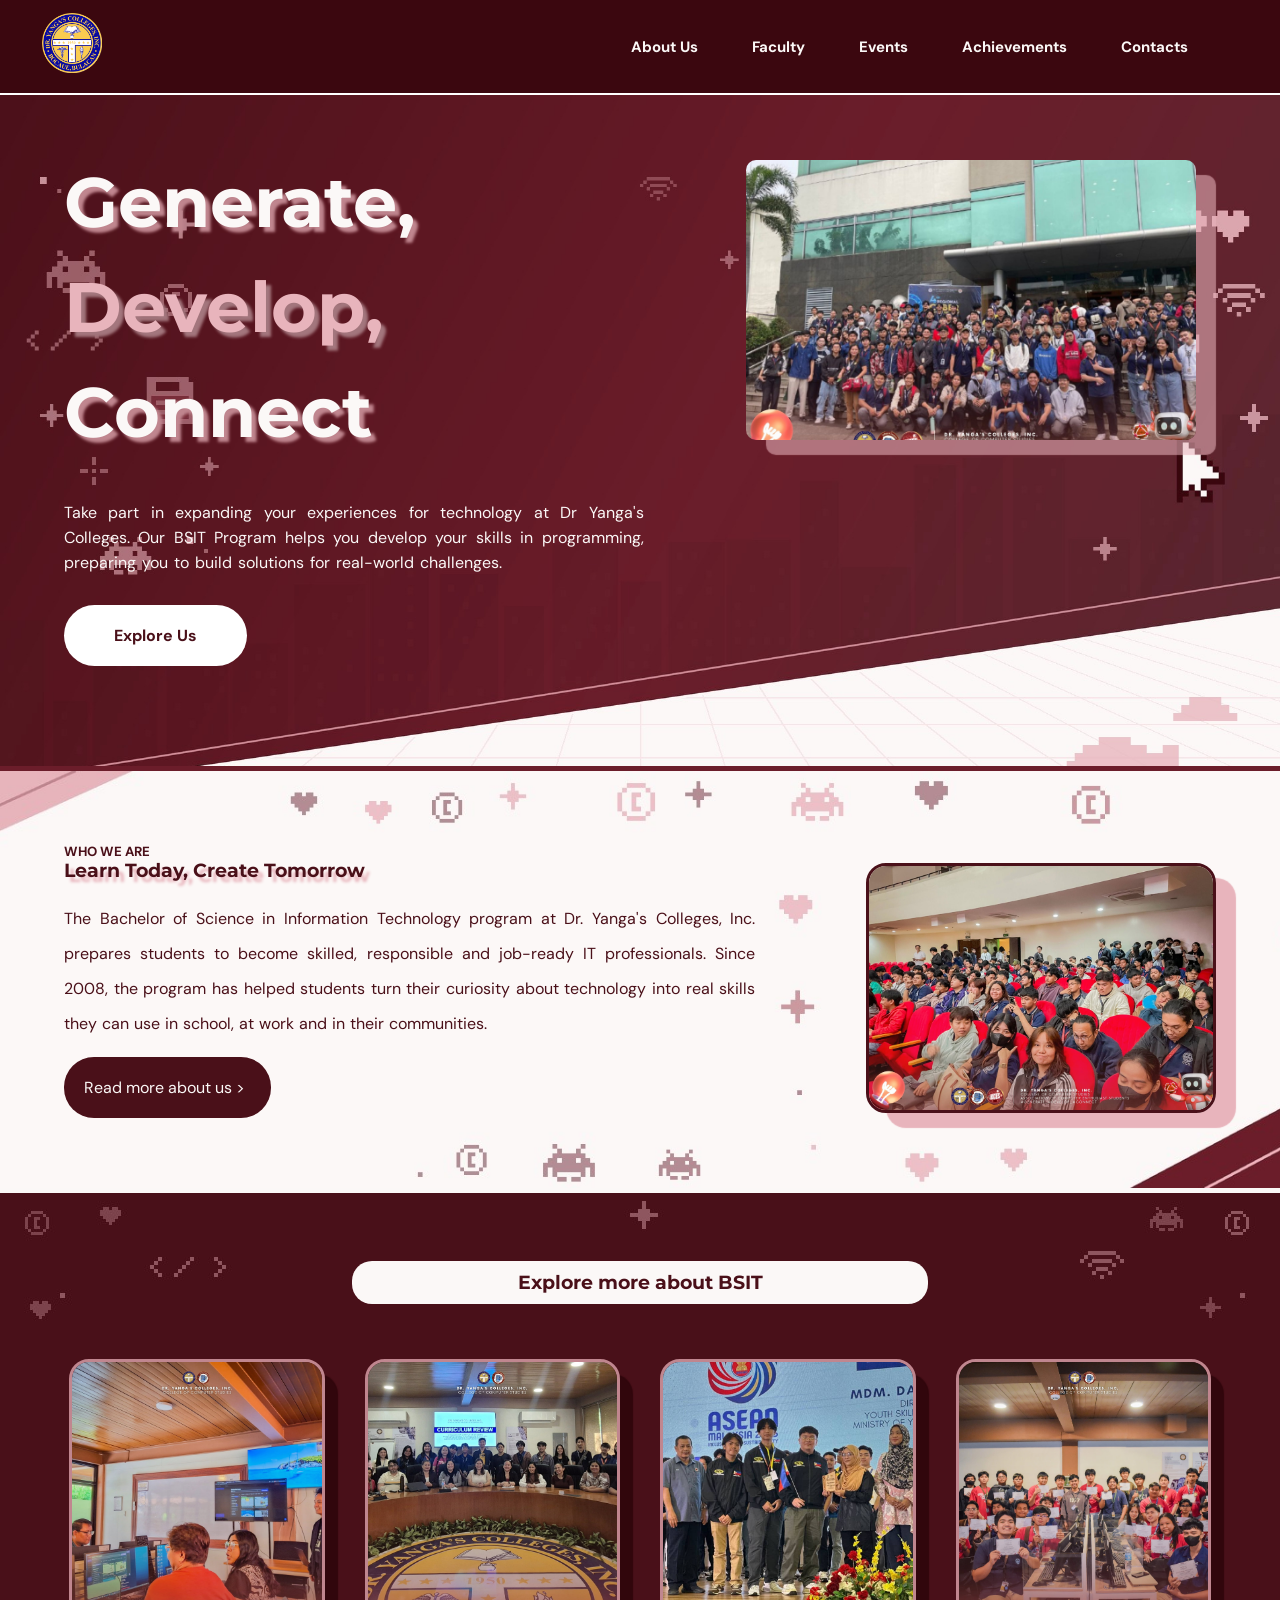
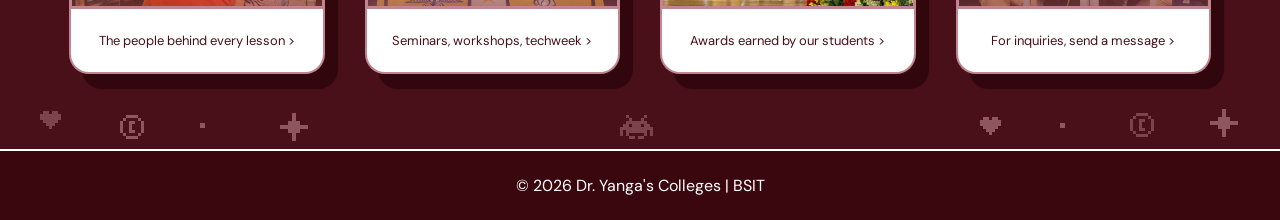
==== commit 7030166b: "final our prof liked it" ====
--- a/index.html
+++ b/index.html
@@ -62,7 +62,7 @@
                             become skilled, responsible and job-ready IT professionals. Since 2008, the program has helped students turn
                             their curiosity about technology into real skills they can use in school, at work and in their communities.
                         </p>
-                        <a href="aboutus.html">Read more about us ↗</a>
+                        <a href="aboutus.html">Read more about us ></a>
                     </div>
                 </section>
             </article>
@@ -74,7 +74,7 @@
                             <div class="explore-faculty-container">
                                 <img src="images/landing/faculty.jpg" alt="faculty-img">
                                 <div class="explore-faculty-desc">
-                                    <p>The people behind every lesson ↗</p>
+                                    <p>The people behind every lesson ></p>
                                 </div>
                             </div>
                         </a>
@@ -82,7 +82,7 @@
                             <div class="explore-events-container">
                                 <img src="images/landing/events.jpg" alt="events-img">
                                 <div class="explore-events-desc">
-                                    <p>Seminars, workshops, techweek ↗</p>
+                                    <p>Seminars, workshops, techweek ></p>
                                 </div>
                             </div>
                         </a>
@@ -90,7 +90,7 @@
                             <div class="explore-achievements-container">
                                 <img src="images/landing/achievements.jpg" alt="achievements-img">
                                 <div class="explore-achievements-desc">
-                                    <p>Awards earned by our students ↗</p>
+                                    <p>Awards earned by our students ></p>
                                 </div>
                             </div>
                         </a>
@@ -98,7 +98,7 @@
                             <div class="explore-contacts-container">
                                 <img src="images/landing/contacts.jpg" alt="contacts-img">
                                 <div class="explore-contacts-desc">
-                                    <p>For inquiries, send a message ↗</p>
+                                    <p>For inquiries, send a message ></p>
                                 </div>
                             </div>
                         </a>
--- a/styles.css
+++ b/styles.css
@@ -1394,6 +1394,10 @@
         font-size: 44px;
     }
 
+    .events-desc h3 {
+        color: #cf9ba3;
+    }
+
     .about-us-desc p, .meet-faculty-desc p,
     .events-desc p, .achievements-desc p {
         width: 90%;
@@ -1578,7 +1582,7 @@
     }
 
     .events-desc h3 {
-        color: #fbf8f7;
+        color: #cf9ba3;
     }
 
     .about-us-desc p, .meet-faculty-desc p,
@@ -1651,11 +1655,6 @@
 
     .arrow-logo {
         margin-top: 0;
-    }
-
-    .arrow-logo p {
-        transform: rotate(90deg);
-        margin: 10px 0;
     }
 
     .about-us-changes-desc {
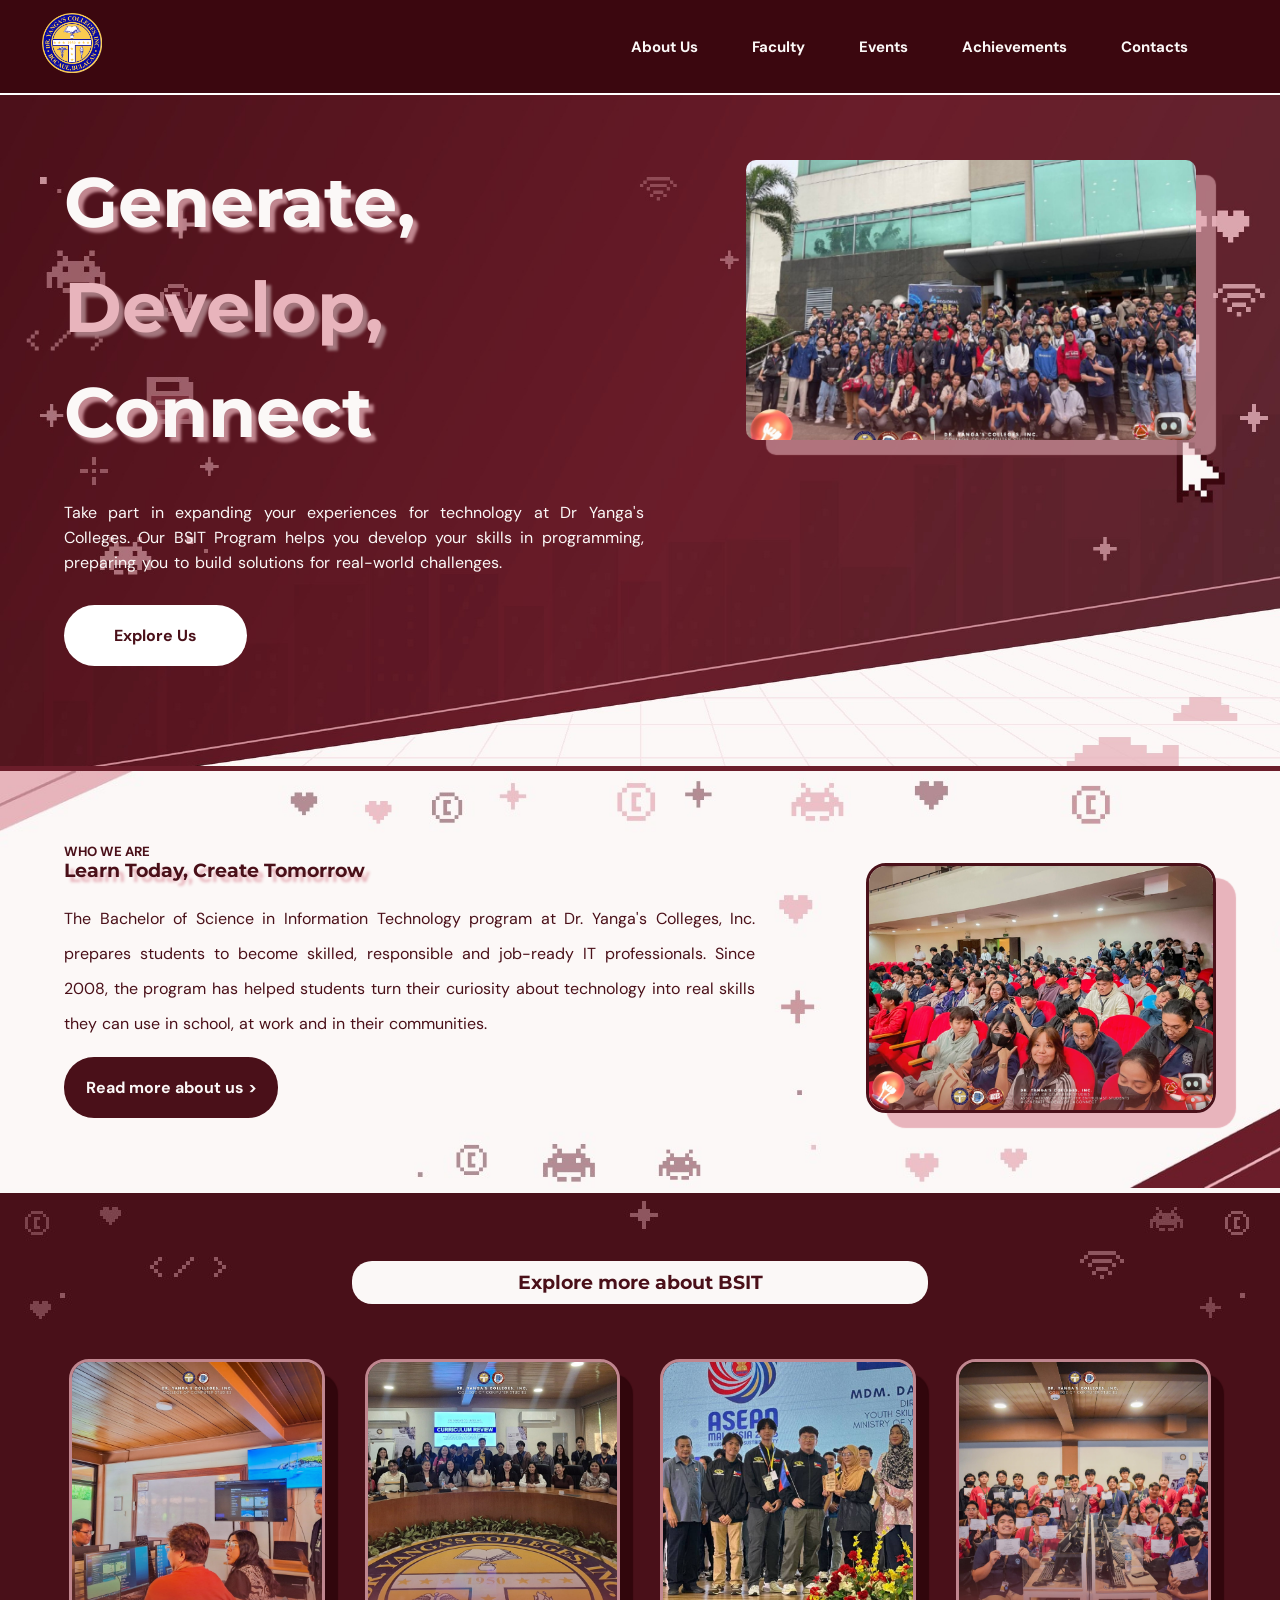
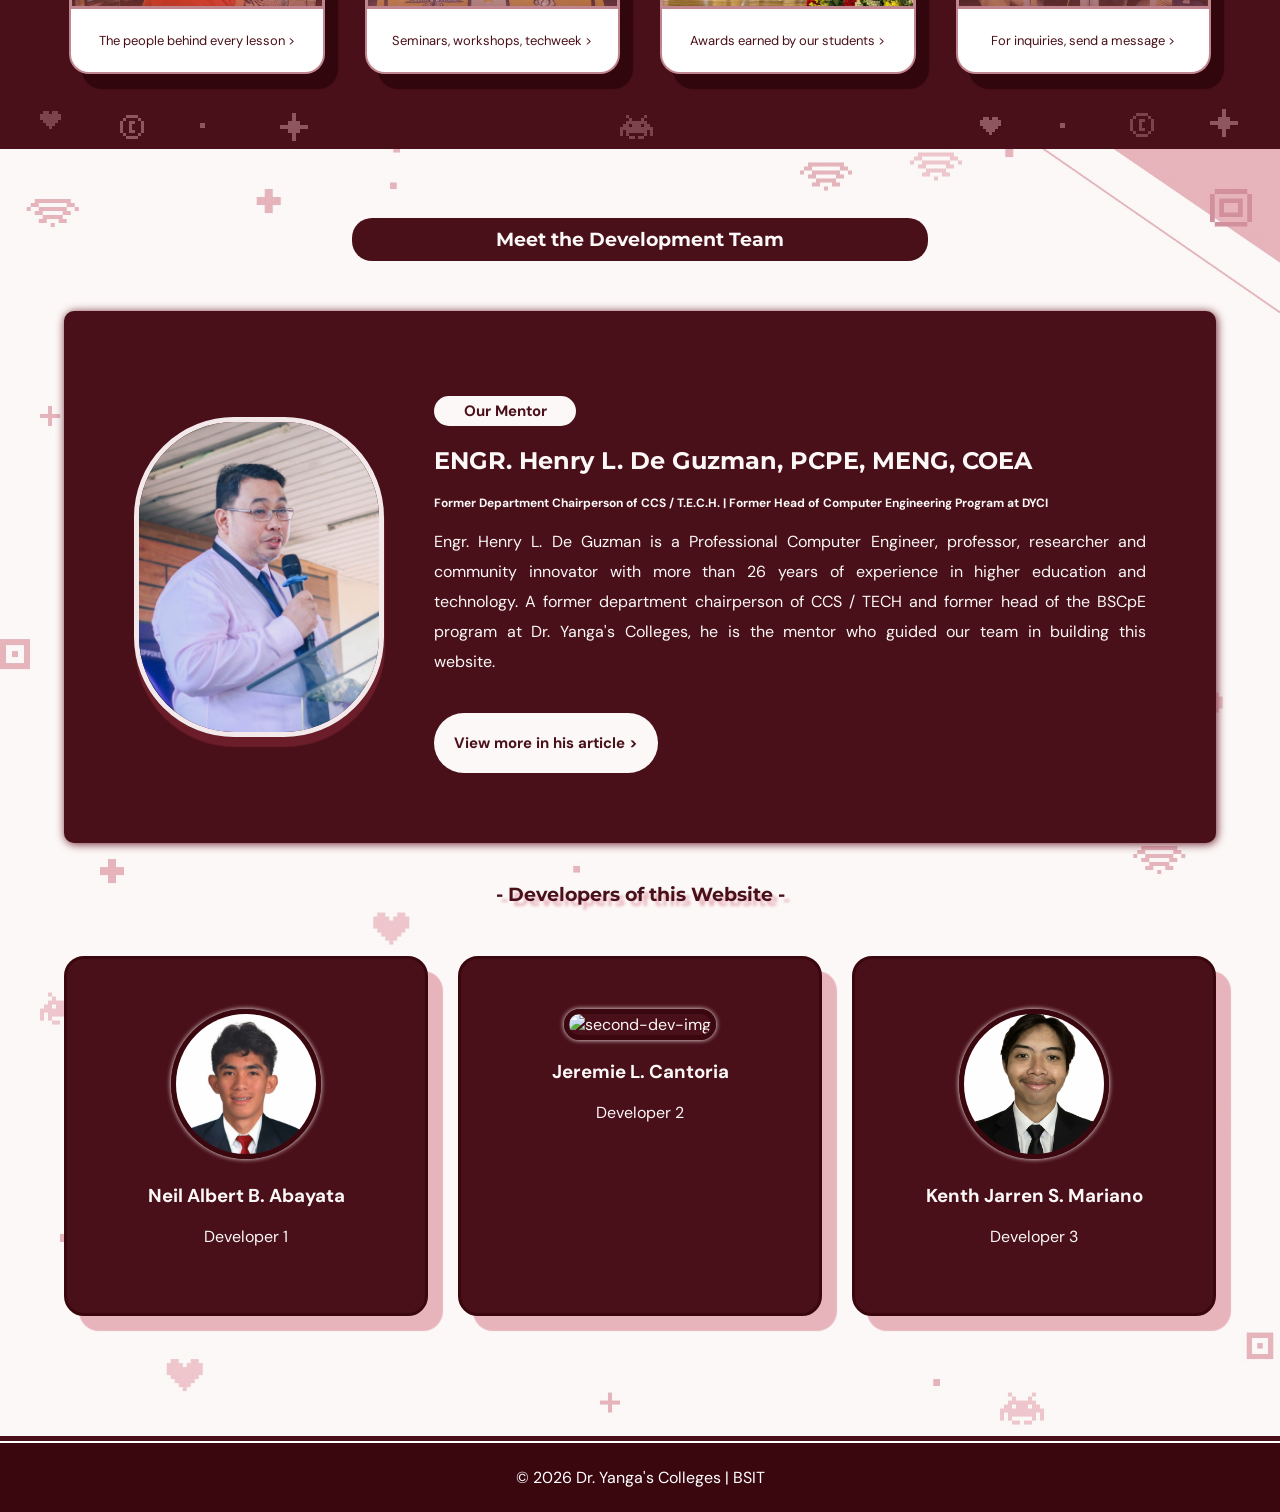
==== commit 8bd8bb64: "lezgo" ====
--- a/index.html
+++ b/index.html
@@ -105,6 +105,45 @@
                     </div>
                 </section>
             </article>
+            <article class="meet-team">
+                <section class="meet-mentor">
+                    <h1>Meet the Development Team</h1>
+                    <div class="team-mentor-container">
+                        <img src="images/landing/meet-the-team/prof-henry-team.jpg" alt="mentor-img">
+                        <div class="team-mentor-desc">
+                            <h3>Our Mentor</h3>
+                            <h2>ENGR. Henry L. De Guzman, PCPE, MENG, COEA</h2>
+                            <h4>Former Department Chairperson of CCS / T.E.C.H. | Former Head of Computer Engineering Program at DYCI</h4>
+                            <p>Engr. Henry L. De Guzman is a Professional Computer Engineer, professor, researcher and community
+                                innovator with more than 26 years of experience in higher education and technology. A former
+                                department chairperson of CCS / TECH and former head of the BSCpE program at Dr. Yanga's Colleges,
+                                he is the mentor who guided our team in building this website.
+                            </p>
+                            <a>View more in his article ></a>
+                        </div>
+                    </div>
+                </section>
+                <section class="meet-devs">
+                    <h1>- Developers of this Website -</h1>
+                    <div class="team-developers-container">
+                        <div class="first-dev">
+                            <img src="images/landing/meet-the-team/dev-neil-team.jpg" alt="first-dev-img">
+                            <h3>Neil Albert B. Abayata</h3>
+                            <p>Developer 1</p>
+                        </div>
+                        <div class="second-dev">
+                            <img src="images/landing/meet-the-team/dev--team.jpg" alt="second-dev-img">
+                            <h3>Jeremie L. Cantoria</h3>
+                            <p>Developer 2</p>
+                        </div>
+                        <div class="third-dev">
+                            <img src="images/landing/meet-the-team/dev-kenth-team.jpeg" alt="third-dev-img">
+                            <h3>Kenth Jarren S. Mariano</h3>
+                            <p>Developer 3</p>
+                        </div>
+                    </div>
+                </section>
+            </article>
         </main>
     </body>
     <footer class="footer-side">
--- a/styles.css
+++ b/styles.css
@@ -170,14 +170,15 @@
 
 .landing-aboutus a {
     display: block;
-    width: 30%;
+    width: 31%;
     text-decoration: none;
     color: #fbf8f7;
     background-color: #4a1019;
     padding: 20px 20px;
     border-radius: 30px;
     margin-top: 10px;
-    text-align: left;
+    text-align: center;
+    font-weight: bold;
 }
 
 .landing-aboutus-img {
@@ -264,6 +265,132 @@
     border-right: 2px solid #c0868f;
     border-left: 2px solid #c0868f;
     border-bottom: 2px solid #c0868f;
+}
+
+.meet-team {
+    background-image: url("images/landing/landing4-background.jpg");
+    background-size: cover;
+    background-position: center;
+    background-repeat: no-repeat;
+    padding-top: 100px;
+    padding-bottom: 120px;
+    border-bottom: 5px solid #4a1019;
+    color: #fbf8f7;
+    font-family: "DM Sans", sans-serif;
+}
+
+.meet-mentor {
+    width: 1260px;
+    max-width: 90%;
+    margin: -50px auto;
+}
+
+.meet-mentor h1 {
+    font-family: "Montserrat", sans-serif;
+    text-align: center;
+    background-color: #4a1019;
+    color: #fbf8f7;
+    width: 50%;
+    margin-right: auto;
+    margin-left: auto;
+    border-radius: 20px;
+    padding: 10px 30px;
+}
+
+.team-mentor-container {
+    display: flex;
+    background-color: #4a1019;
+    padding: 70px 70px;
+    border-radius: 10px;
+    box-shadow: 1px 1px 10px #6b1d2a;
+    gap: 50px;
+    align-items: center;
+    justify-content: center;
+    margin-top: 50px;
+}
+
+.team-mentor-desc h3 {
+    width: 20%;
+    background-color: #fbf8f7;
+    font-size: 15px;
+    color: #4a1019;
+    padding: 5px 10px;
+    border-radius: 40px;
+    text-align: center;
+}
+
+.team-mentor-desc h2 {
+    font-family: "Montserrat", sans-serif;
+}
+
+.team-mentor-desc h4 {
+    font-size: 12px;
+}
+
+.team-mentor-desc p {
+    text-align: justify;
+    line-height: 30px;
+    word-spacing: 2px;
+}
+
+.team-mentor-desc a {
+    display: inline-block;
+    background-color: #fbf8f7;
+    font-size: 15px;
+    color: #4a1019;
+    padding: 20px 20px;
+    border-radius: 40px;
+    font-weight: bold;
+    margin-top: 20px;
+}
+
+.team-mentor-container img {
+    width: 250px;
+    height: 320px;
+    object-fit: cover;
+    border: 5px solid #f3e9ea;
+    border-radius: 100px;
+    box-shadow: 1px 10px 1px #6b1d2a;
+}
+
+.meet-devs {
+    width: 1260px;
+    max-width: 90%;
+    margin: 90px auto 0;
+}
+
+.meet-devs h1 {
+    font-family: "Montserrat", sans-serif;
+    text-align: center;
+    color: #4a1019;
+    text-shadow: 5px 5px 3px #e8b4bc;
+}
+
+.team-developers-container {
+    display: grid;
+    grid-template-columns: repeat(3, 1fr);
+    margin-top: 20px;
+    gap: 30px;
+}
+
+.first-dev, .second-dev, .third-dev {
+    background-color: #4a1019;
+    padding: 50px;
+    border-radius: 20px;
+    text-align: center;
+    color: #fbf8f7;
+    box-shadow: 15px 15px 1px #e8b4bc;
+    margin-top: 30px;
+    border: 3px solid #3b070f;
+}
+
+.first-dev img, .second-dev img, .third-dev img {
+    width: 150px;
+    height: 150px;
+    object-fit: cover;
+    border-radius: 100px;
+    border: 5px solid #3b070f;
+    box-shadow: 0px 0px 5px #fbf8f7;
 }
 
 .about-us {
@@ -1289,10 +1416,6 @@
     border-radius: 12px;
 }
 
-.form-group textarea {
-    resize: none;
-}
-
 .form-group input:focus, .form-group textarea:focus {
     outline: none;
     border-color: #6b1d2a;
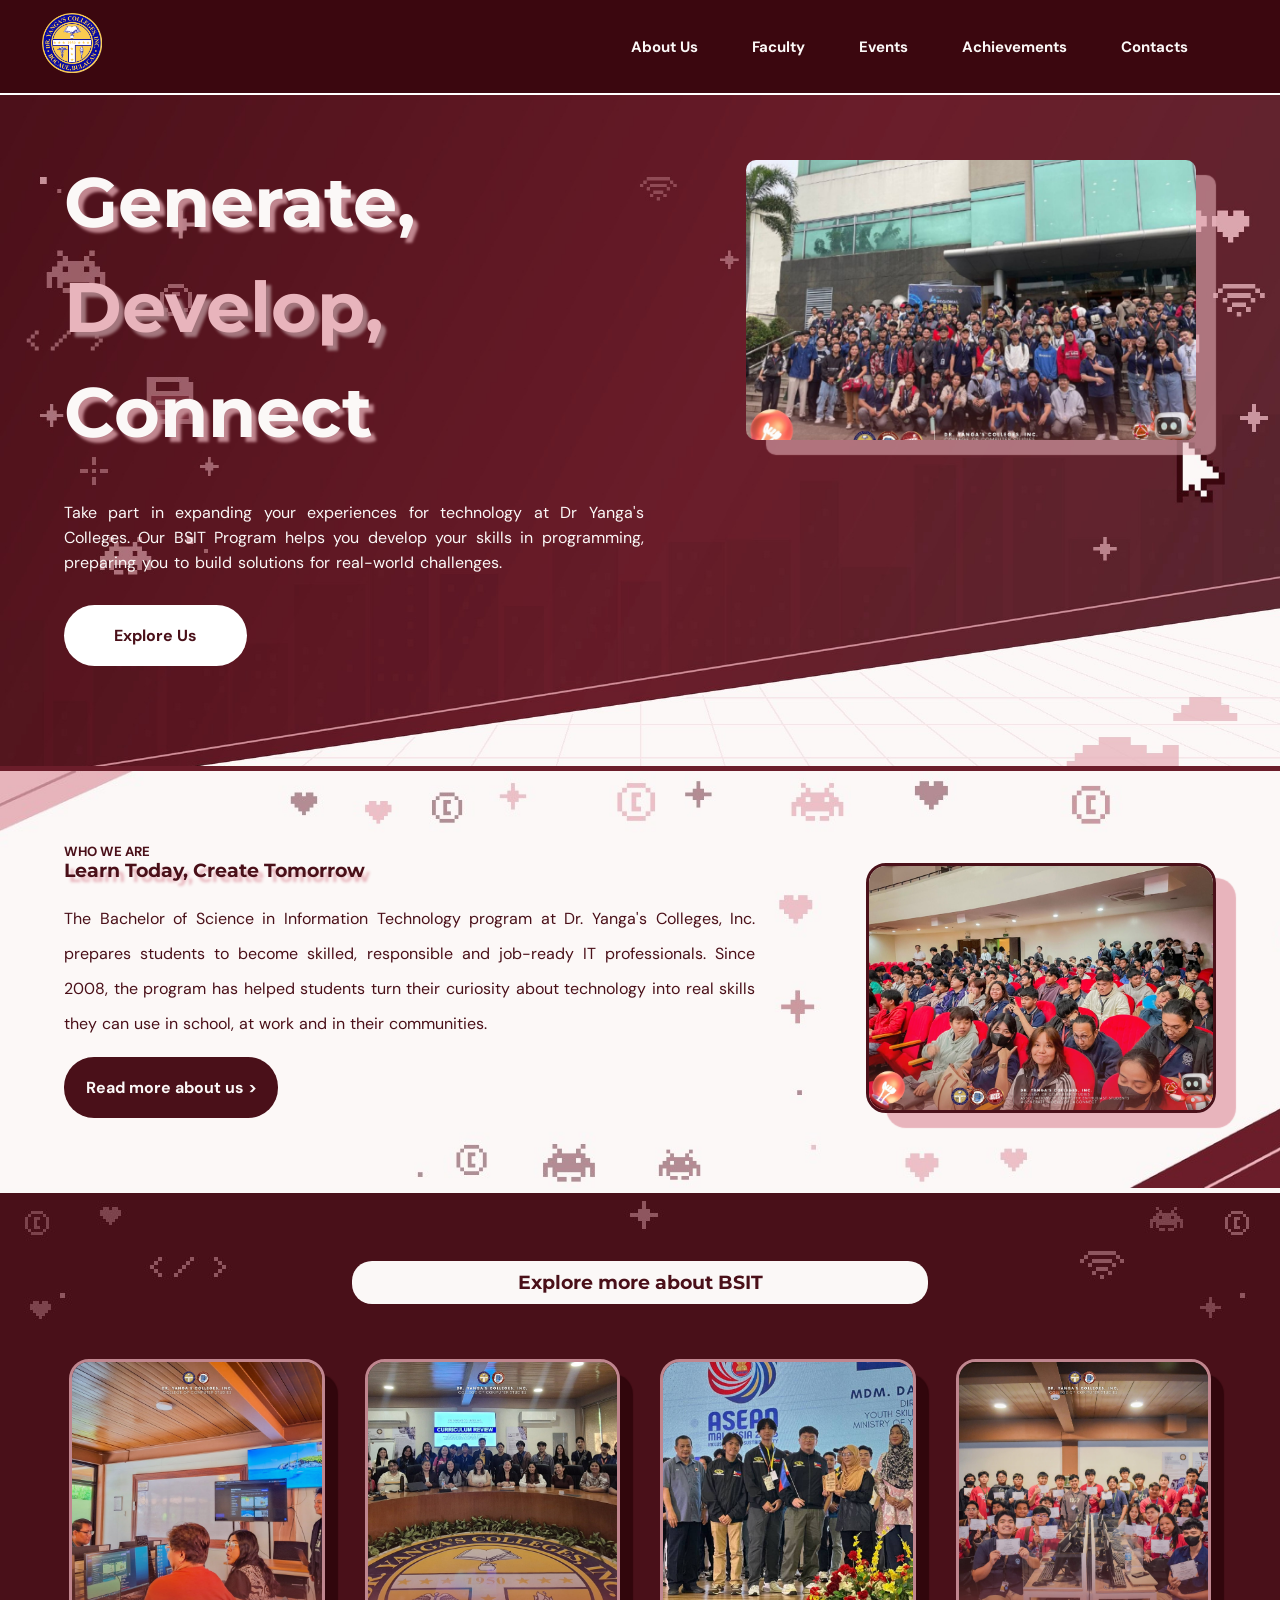
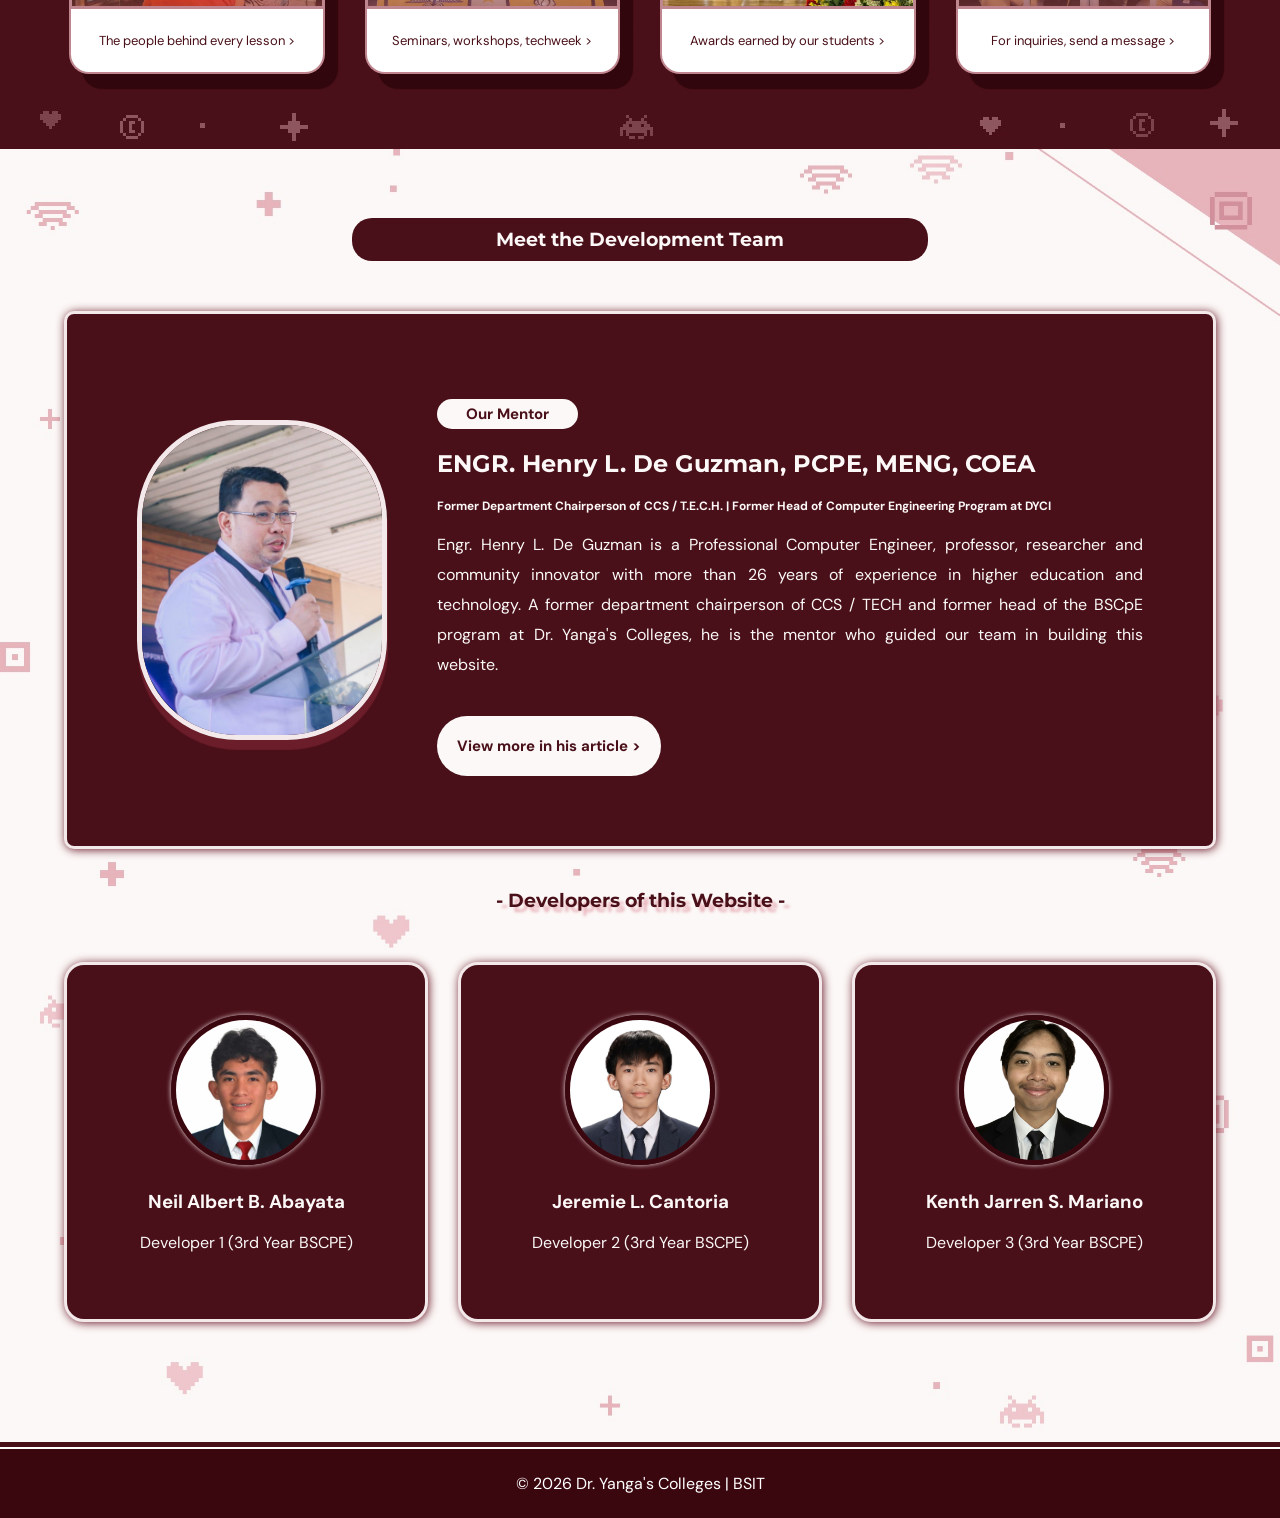
==== commit 44dfd67b: "lezgo" ====
--- a/index.html
+++ b/index.html
@@ -119,7 +119,7 @@
                                 department chairperson of CCS / TECH and former head of the BSCpE program at Dr. Yanga's Colleges,
                                 he is the mentor who guided our team in building this website.
                             </p>
-                            <a>View more in his article ></a>
+                            <a href="prof.html">View more in his article ></a>
                         </div>
                     </div>
                 </section>
@@ -129,17 +129,17 @@
                         <div class="first-dev">
                             <img src="images/landing/meet-the-team/dev-neil-team.jpg" alt="first-dev-img">
                             <h3>Neil Albert B. Abayata</h3>
-                            <p>Developer 1</p>
+                            <p>Developer 1 (3rd Year BSCPE)</p>
                         </div>
                         <div class="second-dev">
-                            <img src="images/landing/meet-the-team/dev--team.jpg" alt="second-dev-img">
+                            <img src="images/landing/meet-the-team/dev-jeremie-team.jpg" alt="second-dev-img">
                             <h3>Jeremie L. Cantoria</h3>
-                            <p>Developer 2</p>
+                            <p>Developer 2 (3rd Year BSCPE)</p>
                         </div>
                         <div class="third-dev">
                             <img src="images/landing/meet-the-team/dev-kenth-team.jpeg" alt="third-dev-img">
                             <h3>Kenth Jarren S. Mariano</h3>
-                            <p>Developer 3</p>
+                            <p>Developer 3 (3rd Year BSCPE)</p>
                         </div>
                     </div>
                 </section>
--- a/styles.css
+++ b/styles.css
@@ -302,6 +302,7 @@
     background-color: #4a1019;
     padding: 70px 70px;
     border-radius: 10px;
+    border: 3px solid #f3e9ea;
     box-shadow: 1px 1px 10px #6b1d2a;
     gap: 50px;
     align-items: center;
@@ -342,6 +343,7 @@
     border-radius: 40px;
     font-weight: bold;
     margin-top: 20px;
+    text-decoration: none;
 }
 
 .team-mentor-container img {
@@ -379,9 +381,9 @@
     border-radius: 20px;
     text-align: center;
     color: #fbf8f7;
-    box-shadow: 15px 15px 1px #e8b4bc;
+    box-shadow: 1px 1px 10px #6b1d2a;
     margin-top: 30px;
-    border: 3px solid #3b070f;
+    border: 3px solid #f3e9ea;
 }
 
 .first-dev img, .second-dev img, .third-dev img {
@@ -390,7 +392,7 @@
     object-fit: cover;
     border-radius: 100px;
     border: 5px solid #3b070f;
-    box-shadow: 0px 0px 5px #fbf8f7;
+    box-shadow: 0px 0px 5px #f3e9ea;
 }
 
 .about-us {
@@ -1880,10 +1882,6 @@
         padding: 0 15px;
     }
 
-    .address-desc p, .email-desc p, .number-desc p {
-        overflow-wrap: anywhere;
-    }
-
     .socials-container {
         flex-direction: column;
         align-items: center;
